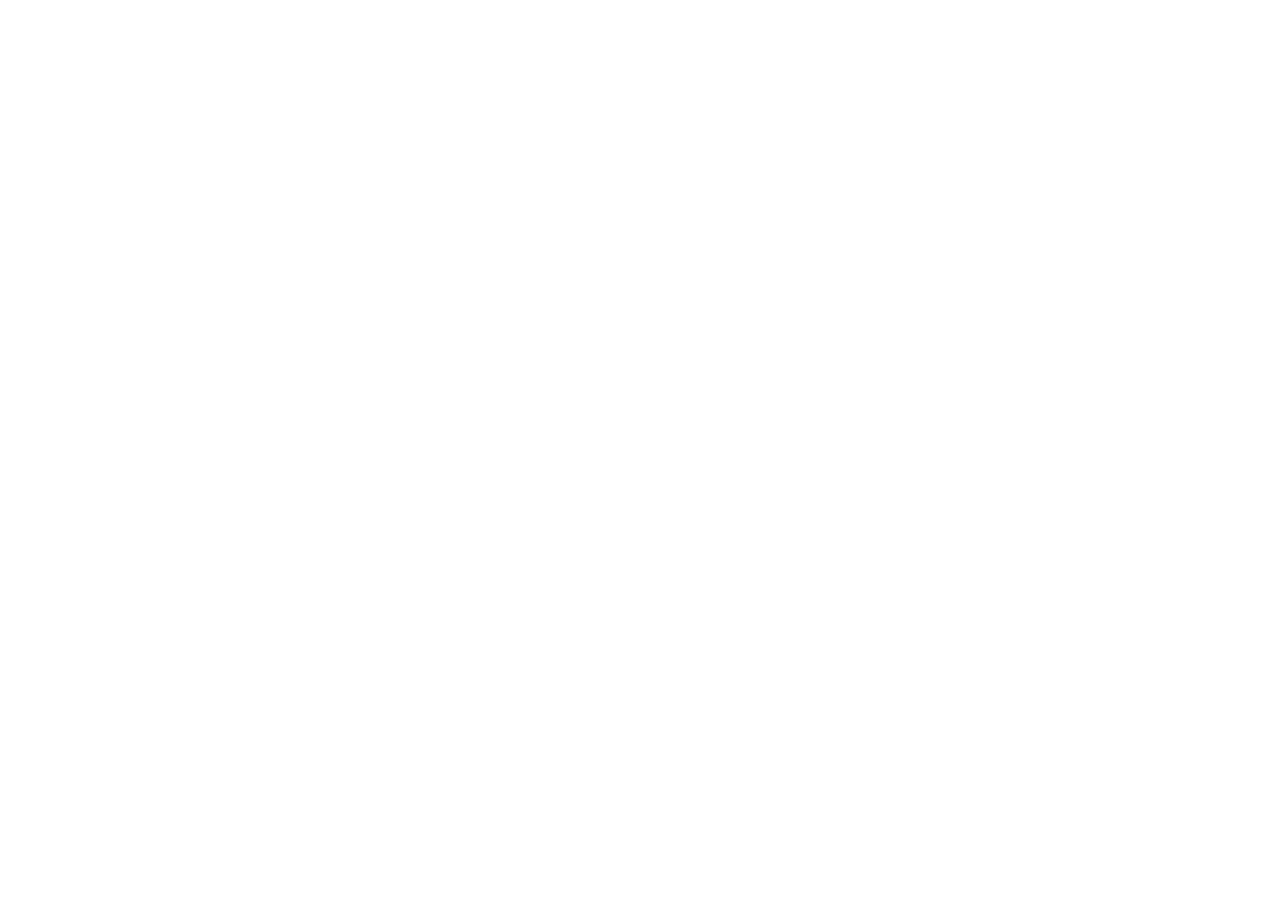
==== index.html @ dc668b24 "inicio del pryecto" ====
<!DOCTYPE html>
<html lang="en">
<head>
    <meta charset="UTF-8">
    <meta http-equiv="X-UA-Compatible" content="IE=edge">
    <meta name="viewport" content="width=device-width, initial-scale=1.0">
    <title>Portafolio</title>
    <link rel="stylesheet" href="style.css">
<body>
    
    
    <script src="main.js"></script>

</body>
</html>
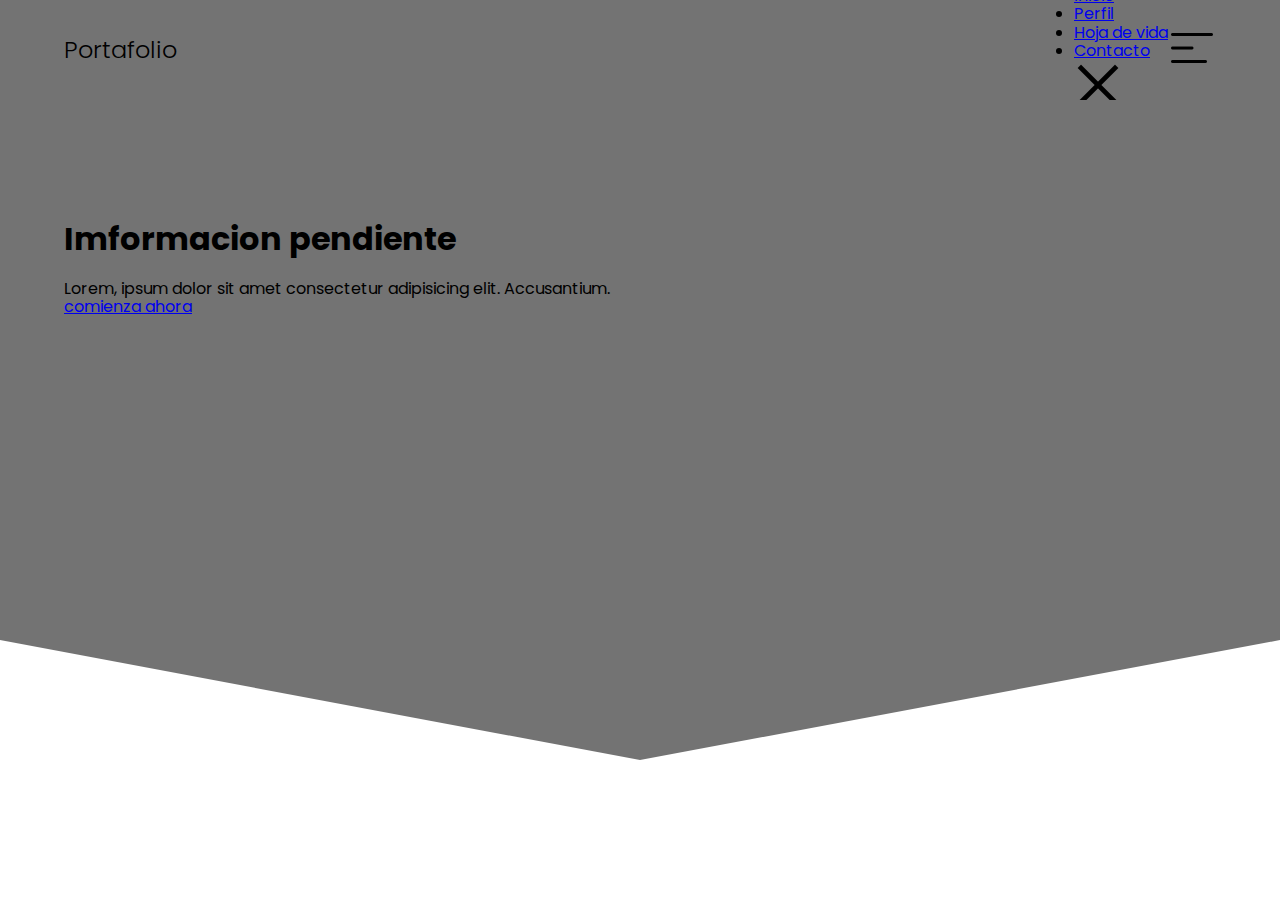
==== commit cb76c105: "inicio maqutacion" ====
--- a/index.html
+++ b/index.html
@@ -5,8 +5,48 @@
     <meta http-equiv="X-UA-Compatible" content="IE=edge">
     <meta name="viewport" content="width=device-width, initial-scale=1.0">
     <title>Portafolio</title>
-    <link rel="stylesheet" href="style.css">
+    <link rel="shorcut icon" href="img/motzlogo.png" type="image/x-icon">
+    <link rel="stylesheet" href="css/style.css">
+    <link rel="stylesheet" href="css/normaliz.css">
 <body>
+
+    <header class="hero">
+        <nav class="nav container">
+            <div class="nav_logo">
+                <h2 class="nav_title">Portafolio</h2>
+            </div>
+
+            <ul class="nav_link  nav_link_menu">
+                <li class="nav_items"> 
+                    <a href="#" class="nav_links">Inicio</a>
+                </li>
+
+                <li class="nav_items"> 
+                    <a href="#" class="nav_links">Perfil</a>
+                </li>
+
+                <li class="nav_items"> 
+                    <a href="#" class="nav_links">Hoja de vida</a>
+                </li>
+
+                <li class="nav_items"> 
+                    <a href="#" class="nav_links">Contacto</a>
+                </li>
+
+                <img src="img/close.png" class="nav_close" alt="">
+            </ul>
+             
+            <div class="nav_menu">
+                <img src="img/menu.png" class="nav_img" alt="">
+            </div>
+        </nav>
+
+        <section class="hero_container container">
+            <h1 class="hero_title">Imformacion pendiente</h1>
+            <p class="hero_paragraph">Lorem, ipsum dolor sit amet consectetur adipisicing elit. Accusantium.</p>
+            <a href="#" class="cta">comienza ahora</a>
+        </section>
+    </header>
     
     
     <script src="main.js"></script>
--- a/css/style.css
+++ b/css/style.css
@@ -0,0 +1,56 @@
+@import url('https://fonts.googleapis.com/css2?family=Oswald:wght@200;300;400&family=Poppins:wght@300;400;600;700&family=Tilt+Warp&display=swap');
+
+:root{
+    --padding-container: 100px 0; 
+    --color-title: #001A49;
+}
+
+body{
+    font-family: 'Poppins' , sans-serif;
+}
+
+.container {
+    width: 90%;
+    max-width: 1200px;
+    margin: 0 auto;
+    overflow: hidden;
+    padding: var(--padding-container);
+}
+.hero{
+    width: 100%;
+    height: 100vh;
+    min-height: 600px;
+    max-height: 800px;
+    position: relative;
+    display: grid;
+    grid-template-rows: 100px 1fr;
+}
+
+.hero::before{
+    content: "";
+    position: absolute;
+    top: 0;
+    left: 0;
+    height: 100%;
+    width: 100%;
+    background-image: linear-gradient(180deg, #0000008c 0%, #0000008c 100% ), url('../img/comppu.jpg');
+    background-size: cover;
+    clip-path: polygon(0 0, 100% 0, 100% 80%, 50% 95%, 0 80%);
+    z-index: -1;
+}
+
+/* Nav */
+.nav{
+    --padding-container:0;
+    height: 100%;
+    display: flex;
+    align-items: center;
+}
+
+.nav_title{
+    font-weight: 300;
+}
+
+.nav_link{
+    margin-left: auto;
+}--- a/css/normaliz.css
+++ b/css/normaliz.css
@@ -0,0 +1,355 @@
+/*! normalize.css v8.0.1 | MIT License | github.com/necolas/normalize.css */
+
+/* Document
+   ========================================================================== */
+
+/**
+ * 1. Correct the line height in all browsers.
+ * 2. Prevent adjustments of font size after orientation changes in iOS.
+ */
+
+ *{
+  margin: 0;
+  box-sizing: border-box ;
+ }
+ html {
+    line-height: 1.15; /* 1 */
+    -webkit-text-size-adjust: 100%; /* 2 */
+  }
+  
+  /* Sections
+     ========================================================================== */
+  
+  /**
+   * Remove the margin in all browsers.
+   */
+  
+  body {
+    margin: 0;
+  }
+  
+  /**
+   * Render the `main` element consistently in IE.
+   */
+  
+  main {
+    display: block;
+  }
+  
+  /**
+   * Correct the font size and margin on `h1` elements within `section` and
+   * `article` contexts in Chrome, Firefox, and Safari.
+   */
+  
+  h1 {
+    font-size: 2em;
+    margin: 0.67em 0;
+  }
+  
+  /* Grouping content
+     ========================================================================== */
+  
+  /**
+   * 1. Add the correct box sizing in Firefox.
+   * 2. Show the overflow in Edge and IE.
+   */
+  
+  hr {
+    box-sizing: content-box; /* 1 */
+    height: 0; /* 1 */
+    overflow: visible; /* 2 */
+  }
+  
+  /**
+   * 1. Correct the inheritance and scaling of font size in all browsers.
+   * 2. Correct the odd `em` font sizing in all browsers.
+   */
+  
+  pre {
+    font-family: monospace, monospace; /* 1 */
+    font-size: 1em; /* 2 */
+  }
+  
+  /* Text-level semantics
+     ========================================================================== */
+  
+  /**
+   * Remove the gray background on active links in IE 10.
+   */
+  
+  a {
+    background-color: transparent;
+  }
+  
+  /**
+   * 1. Remove the bottom border in Chrome 57-
+   * 2. Add the correct text decoration in Chrome, Edge, IE, Opera, and Safari.
+   */
+  
+  abbr[title] {
+    border-bottom: none; /* 1 */
+    text-decoration: underline; /* 2 */
+    text-decoration: underline dotted; /* 2 */
+  }
+  
+  /**
+   * Add the correct font weight in Chrome, Edge, and Safari.
+   */
+  
+  b,
+  strong {
+    font-weight: bolder;
+  }
+  
+  /**
+   * 1. Correct the inheritance and scaling of font size in all browsers.
+   * 2. Correct the odd `em` font sizing in all browsers.
+   */
+  
+  code,
+  kbd,
+  samp {
+    font-family: monospace, monospace; /* 1 */
+    font-size: 1em; /* 2 */
+  }
+  
+  /**
+   * Add the correct font size in all browsers.
+   */
+  
+  small {
+    font-size: 80%;
+  }
+  
+  /**
+   * Prevent `sub` and `sup` elements from affecting the line height in
+   * all browsers.
+   */
+  
+  sub,
+  sup {
+    font-size: 75%;
+    line-height: 0;
+    position: relative;
+    vertical-align: baseline;
+  }
+  
+  sub {
+    bottom: -0.25em;
+  }
+  
+  sup {
+    top: -0.5em;
+  }
+  
+  /* Embedded content
+     ========================================================================== */
+  
+  /**
+   * Remove the border on images inside links in IE 10.
+   */
+  
+  img {
+    border-style: none;
+  }
+  
+  /* Forms
+     ========================================================================== */
+  
+  /**
+   * 1. Change the font styles in all browsers.
+   * 2. Remove the margin in Firefox and Safari.
+   */
+  
+  button,
+  input,
+  optgroup,
+  select,
+  textarea {
+    font-family: inherit; /* 1 */
+    font-size: 100%; /* 1 */
+    line-height: 1.15; /* 1 */
+    margin: 0; /* 2 */
+  }
+  
+  /**
+   * Show the overflow in IE.
+   * 1. Show the overflow in Edge.
+   */
+  
+  button,
+  input { /* 1 */
+    overflow: visible;
+  }
+  
+  /**
+   * Remove the inheritance of text transform in Edge, Firefox, and IE.
+   * 1. Remove the inheritance of text transform in Firefox.
+   */
+  
+  button,
+  select { /* 1 */
+    text-transform: none;
+  }
+  
+  /**
+   * Correct the inability to style clickable types in iOS and Safari.
+   */
+  
+    /**
+  button,
+  [type="button"],
+  [type="reset"],
+  [type="submit"] {
+    -webkit-appearance: button;
+  }  */
+  
+  /**
+   * Remove the inner border and padding in Firefox.
+   */
+  
+  button::-moz-focus-inner,
+  [type="button"]::-moz-focus-inner,
+  [type="reset"]::-moz-focus-inner,
+  [type="submit"]::-moz-focus-inner {
+    border-style: none;
+    padding: 0;
+  }
+  
+  /**
+   * Restore the focus styles unset by the previous rule.
+   */
+  
+  button:-moz-focusring,
+  [type="button"]:-moz-focusring,
+  [type="reset"]:-moz-focusring,
+  [type="submit"]:-moz-focusring {
+    outline: 1px dotted ButtonText;
+  }
+  
+  /**
+   * Correct the padding in Firefox.
+   */
+  
+  fieldset {
+    padding: 0.35em 0.75em 0.625em;
+  }
+  
+  /**
+   * 1. Correct the text wrapping in Edge and IE.
+   * 2. Correct the color inheritance from `fieldset` elements in IE.
+   * 3. Remove the padding so developers are not caught out when they zero out
+   *    `fieldset` elements in all browsers.
+   */
+  
+  legend {
+    box-sizing: border-box; /* 1 */
+    color: inherit; /* 2 */
+    display: table; /* 1 */
+    max-width: 100%; /* 1 */
+    padding: 0; /* 3 */
+    white-space: normal; /* 1 */
+  }
+  
+  /**
+   * Add the correct vertical alignment in Chrome, Firefox, and Opera.
+   */
+  
+  progress {
+    vertical-align: baseline;
+  }
+  
+  /**
+   * Remove the default vertical scrollbar in IE 10+.
+   */
+  
+  textarea {
+    overflow: auto;
+  }
+  
+  /**
+   * 1. Add the correct box sizing in IE 10.
+   * 2. Remove the padding in IE 10.
+   */
+  
+  [type="checkbox"],
+  [type="radio"] {
+    box-sizing: border-box; /* 1 */
+    padding: 0; /* 2 */
+  }
+  
+  /**
+   * Correct the cursor style of increment and decrement buttons in Chrome.
+   */
+  
+  [type="number"]::-webkit-inner-spin-button,
+  [type="number"]::-webkit-outer-spin-button {
+    height: auto;
+  }
+  
+  /**
+   * 1. Correct the odd appearance in Chrome and Safari.
+   * 2. Correct the outline style in Safari.
+   */
+  
+   
+  [type="search"] {
+    
+    outline-offset: -2px; /* 2 */
+  }
+  
+  /**
+   * Remove the inner padding in Chrome and Safari on macOS.
+   */
+  
+  [type="search"]::-webkit-search-decoration {
+    -webkit-appearance: none;
+  }
+  
+  /**
+   * 1. Correct the inability to style clickable types in iOS and Safari.
+   * 2. Change font properties to `inherit` in Safari.
+   */
+  
+  ::-webkit-file-upload-button {
+    -webkit-appearance: button; /* 1 */
+    font: inherit; /* 2 */
+  }
+  
+  /* Interactive
+     ========================================================================== */
+  
+  /*
+   * Add the correct display in Edge, IE 10+, and Firefox.
+   */
+  
+  details {
+    display: block;
+  }
+  
+  /*
+   * Add the correct display in all browsers.
+   */
+  
+  summary {
+    display: list-item;
+  }
+  
+  /* Misc
+     ========================================================================== */
+  
+  /**
+   * Add the correct display in IE 10+.
+   */
+  
+  template {
+    display: none;
+  }
+  
+  /**
+   * Add the correct display in IE 10.
+   */
+  
+  [hidden] {
+    display: none;
+  }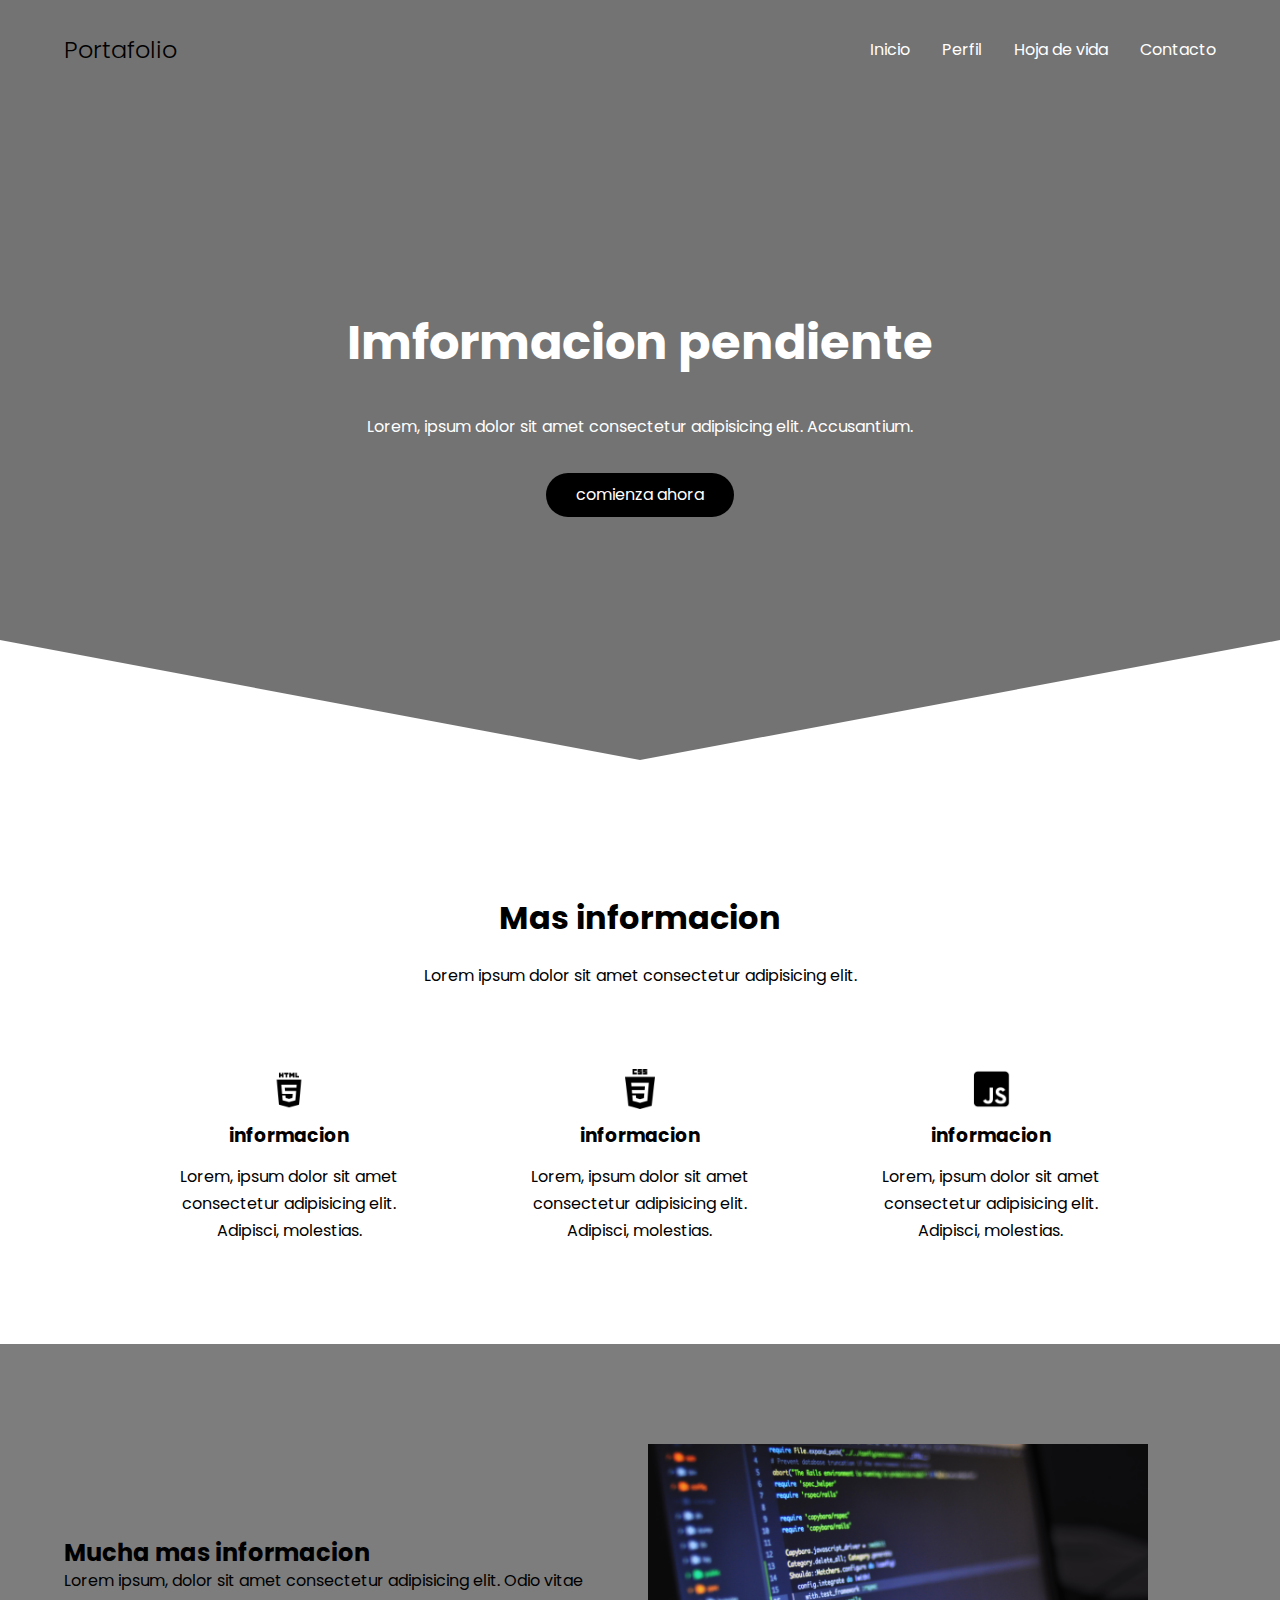
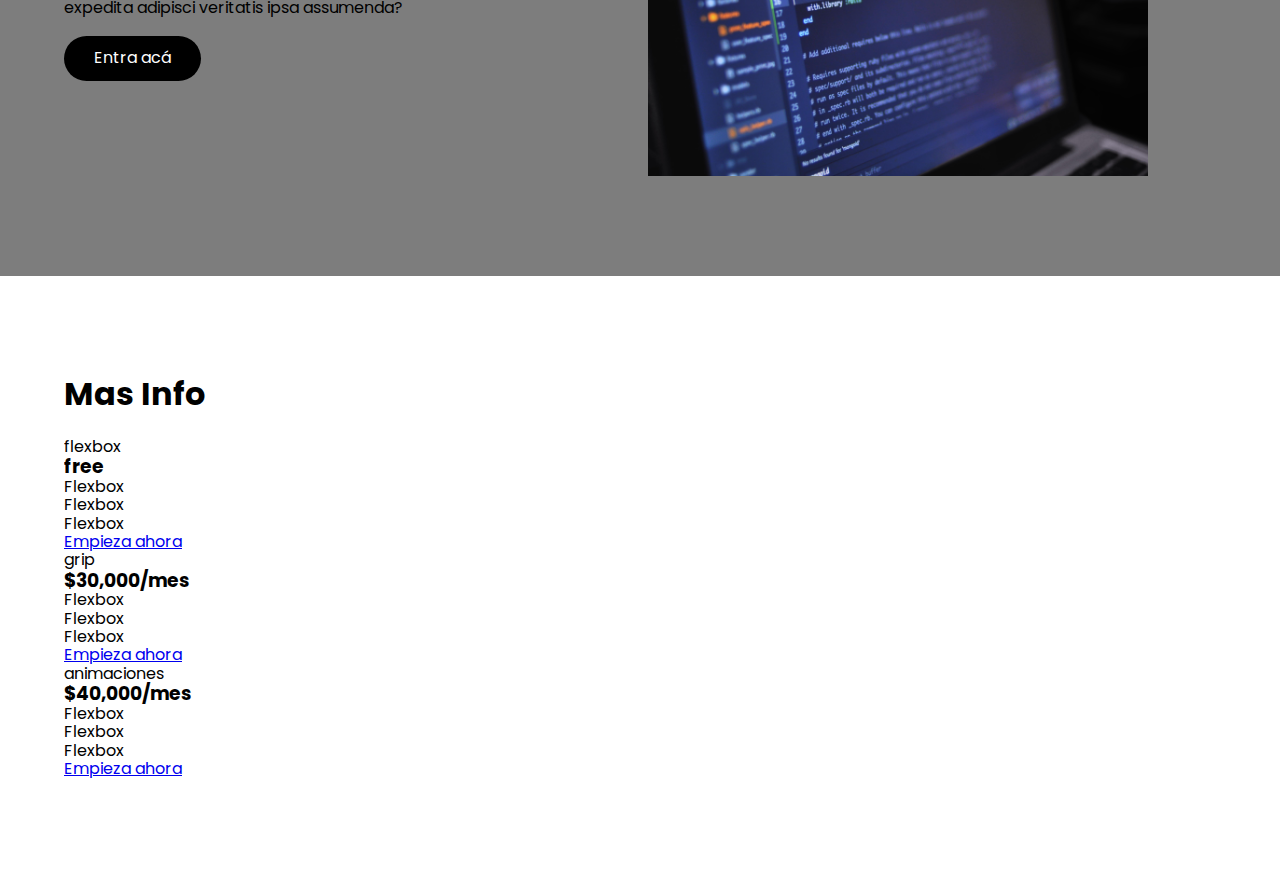
==== commit 7a78e497: "container" ====
--- a/index.html
+++ b/index.html
@@ -48,6 +48,86 @@
         </section>
     </header>
     
+    <main>
+        <section class="container about">
+            <h2 class="subtitle">Mas informacion</h2>
+            <p class="about_paragraph">Lorem ipsum dolor sit amet consectetur adipisicing elit.</p>
+
+            <div class="about_main">
+                <article class="about_icons">
+                    <img src="./img/htmlicon.png" alt="" class="about_icon">
+                    <h3 class="about_title">informacion</h3>
+                    <p class="about_paragraph">Lorem, ipsum dolor sit amet consectetur adipisicing elit. Adipisci, molestias.</p>
+                </article>
+                <article class="about_icons">
+                    <img src="./img/cssicon.png" alt="" class="about_icon">
+                    <h3 class="about_title">informacion</h3>
+                    <p class="about_paragraph">Lorem, ipsum dolor sit amet consectetur adipisicing elit. Adipisci, molestias.</p>
+                </article>
+                <article class="about_icons">
+                    <img src="./img/js.png" alt="" class="about_icon">
+                    <h3 class="about_title">informacion</h3>
+                    <p class="about_paragraph">Lorem, ipsum dolor sit amet consectetur adipisicing elit. Adipisci, molestias.</p>
+                </article>
+            </div>
+        </section>
+
+        <section class="knowledge">
+            <div class="knowledge_container container">
+                <div class="knowledge_texts">
+                    <h2 class="sutitle">Mucha mas informacion</h2>
+                    <p class="knowledge_paragraph">Lorem ipsum, dolor sit amet consectetur adipisicing elit. Odio vitae expedita adipisci veritatis ipsa assumenda?</p>
+                    <a href="#" class="cta">Entra acá</a>
+                </div>
+
+                <figure class="knowledge_picture">
+                    <img src="./img/compu.jpg" alt="" class="knowledge_img">
+                </figure>
+            </div>
+        </section>
+
+        <section class="price container">
+            <h2 class="subtitle">Mas Info</h2>
+
+            <div class="price_table">
+                <div class="price_element">
+                    <p class="plan_name">flexbox</p>
+                    <h3 class="plan_price">free</h3>
+
+                    <div class="plan items">
+                        <p class="plan_features">Flexbox</p>
+                        <p class="plan_features">Flexbox</p>
+                        <p class="plan_features">Flexbox</p>
+                    </div>
+                    <a href="#" class="plan_cta">Empieza ahora</a>
+                </div>
+
+                <div class="price_element price_element--best">
+                    <p class="plan_name">grip</p>
+                    <h3 class="plan_price">$30,000/mes</h3>
+
+                    <div class="plan items">
+                        <p class="plan_features">Flexbox</p>
+                        <p class="plan_features">Flexbox</p>
+                        <p class="plan_features">Flexbox</p>
+                    </div>
+                    <a href="#" class="plan_cta">Empieza ahora</a>
+                </div>
+
+                <div class="price_element">
+                    <p class="plan_name">animaciones</p>
+                    <h3 class="plan_price">$40,000/mes</h3>
+
+                    <div class="plan items">
+                        <p class="plan_features">Flexbox</p>
+                        <p class="plan_features">Flexbox</p>
+                        <p class="plan_features">Flexbox</p>
+                    </div>
+                    <a href="#" class="plan_cta">Empieza ahora</a>
+                </div>
+            </div>
+        </section>
+    </main>
     
     <script src="main.js"></script>
 
--- a/css/style.css
+++ b/css/style.css
@@ -2,7 +2,7 @@
 
 :root{
     --padding-container: 100px 0; 
-    --color-title: #001A49;
+    --color-title: #000000;
 }
 
 body{
@@ -53,4 +53,133 @@
 
 .nav_link{
     margin-left: auto;
-}+    padding: 0;
+    display: grid ;
+    grid-auto-flow: column;
+    grid-auto-columns: max-content;
+    gap: 2em;
+}
+
+.nav_items{
+    list-style: none;
+}
+
+.nav_links{
+    color: #fff;
+    text-decoration: none;
+}
+
+.nav_menu{
+    margin-left: auto;
+    cursor: pointer;
+    display: none;
+}
+
+.nav_img{
+    display: block;
+    width: 30px;
+}
+
+
+.nav_close{
+    display: var(--show, none) ;
+}
+
+/*hero container*/
+
+.hero_container{
+    max-width: 800px;
+    display: grid;
+    --padding-container:0;
+    grid-auto-rows: max-content;
+    align-content: center;
+    gap: 1em;
+    padding-bottom: 100px;
+    text-align: center;
+    color: #fff;
+}
+
+.hero_title{
+    font-size: 3rem;
+}
+
+.hero_paragraph{
+    margin-bottom: 20px;
+}
+
+.cta{
+    display: inline-block;
+    background-color: #000000;
+    justify-self: center;
+    color: #fff;
+    text-decoration: none;
+    padding: 13px 30px;
+    border-radius: 30px;
+}
+
+/*about*/
+.about{
+    text-align: center;
+}
+
+.subtitle{
+    color: var(--color-title) ;
+    font-size: 2rem;
+    margin-bottom: 25px;
+}
+
+.about_paragraph{
+    line-height: 1.7;
+}
+
+.about_main{
+    padding-top: 80px;
+    display: grid;
+    width: 90%;
+    margin: 0 auto;
+    gap: 1em;
+    overflow: hidden ;
+    grid-template-columns: repeat(auto-fit, minmax(260px, auto));
+}
+.about_icons{
+    display: grid;
+    gap: 1em;
+    justify-items: center;
+    width: 260px;
+    overflow: hidden;
+    margin: 0 auto;
+}
+
+.about_icon{
+    width: 40px;
+}
+
+/*knowledge*/
+ .knowledge{
+    background-color: #e5e5f7;
+    background-image:  radial-gradient(#444cf7 0.5px, transparent 0.5px), radial-gradient(#444cf7 0.5px, #7d7d7d 0.5px);
+    background-size: 20px 20px;
+    background-position: 0 0,10px 10px;
+    overflow: hidden;
+ }
+
+ .knowledge_container{
+    display: grid;
+    grid-template-columns: 1fr 1fr;
+    gap: 1em;
+    align-items: center;
+ }
+
+ .knowledge_picture{
+    max-width: 500px;
+ }
+
+ .knowledge_paragraph{
+    line-height: 1.7;
+    margin-bottom: 15px;
+ }
+
+ .knowledge_img{
+    width: 100%;
+    display: block;
+ }
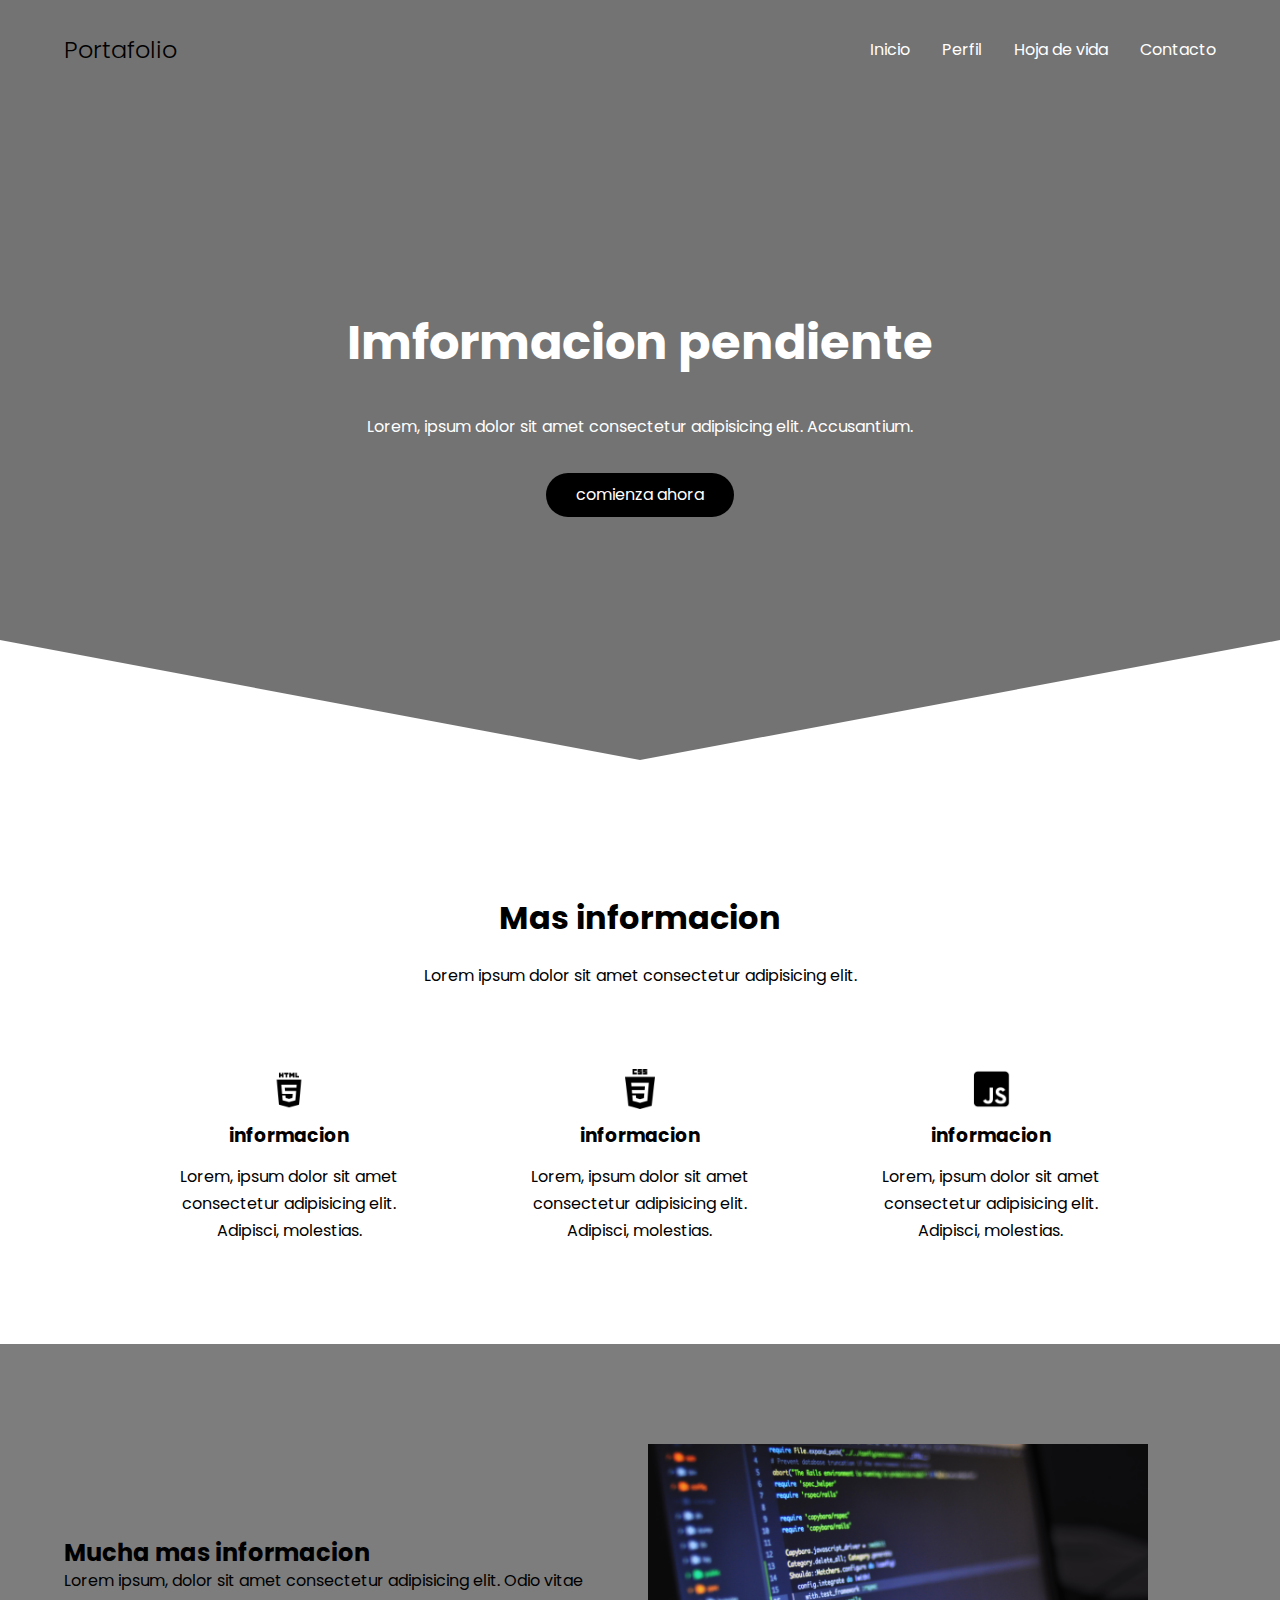
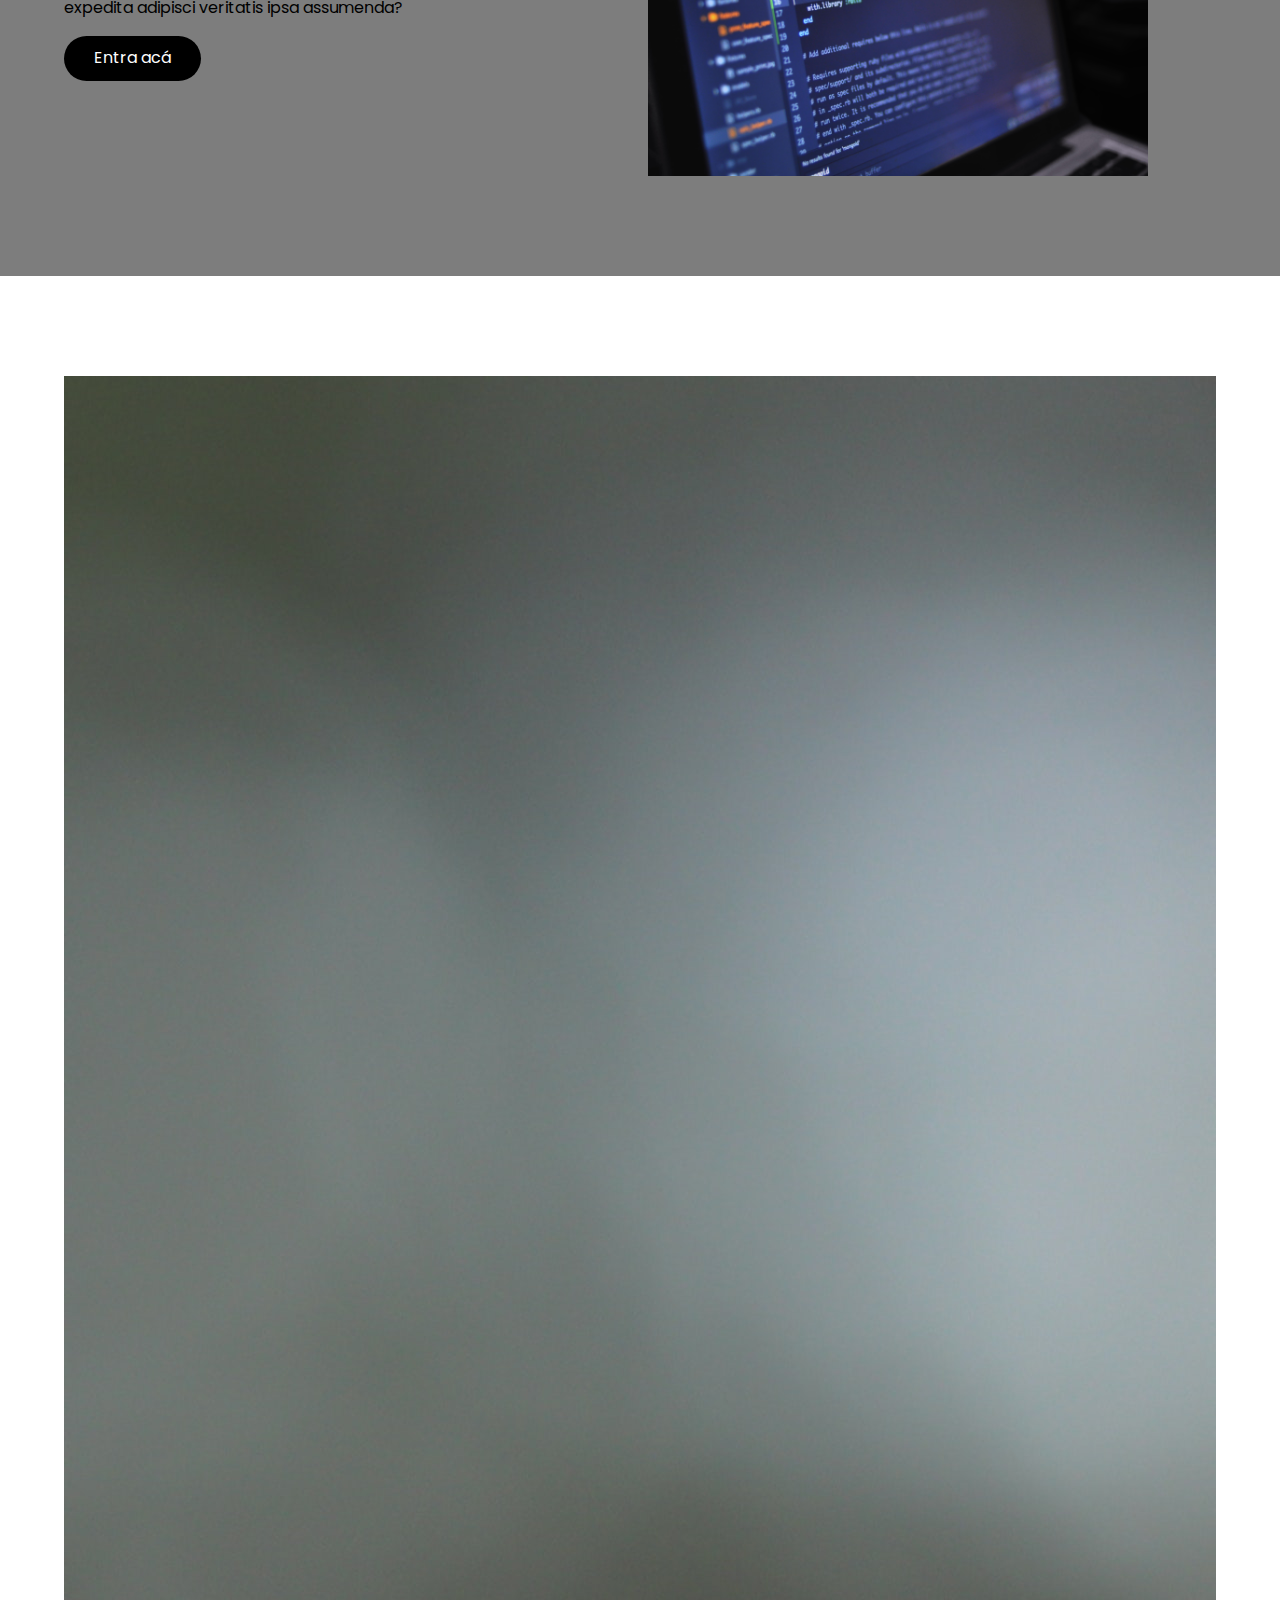
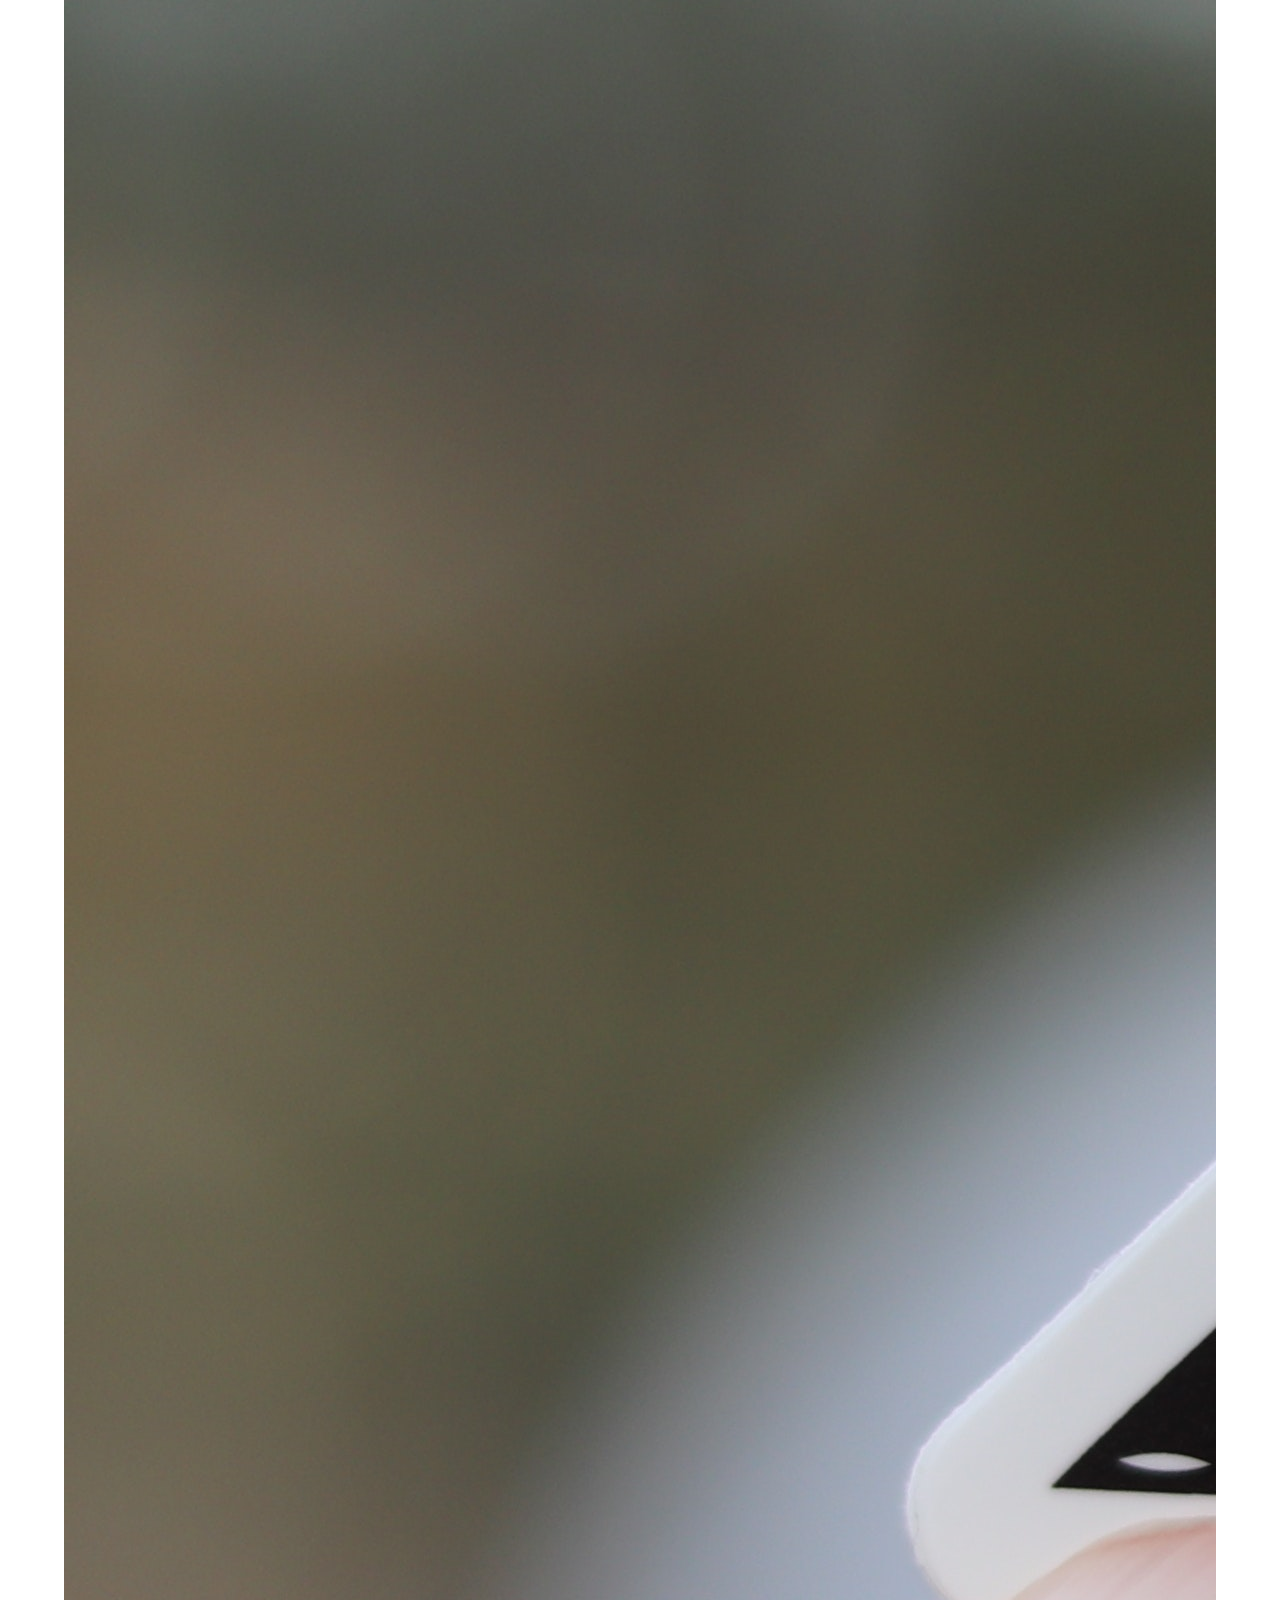
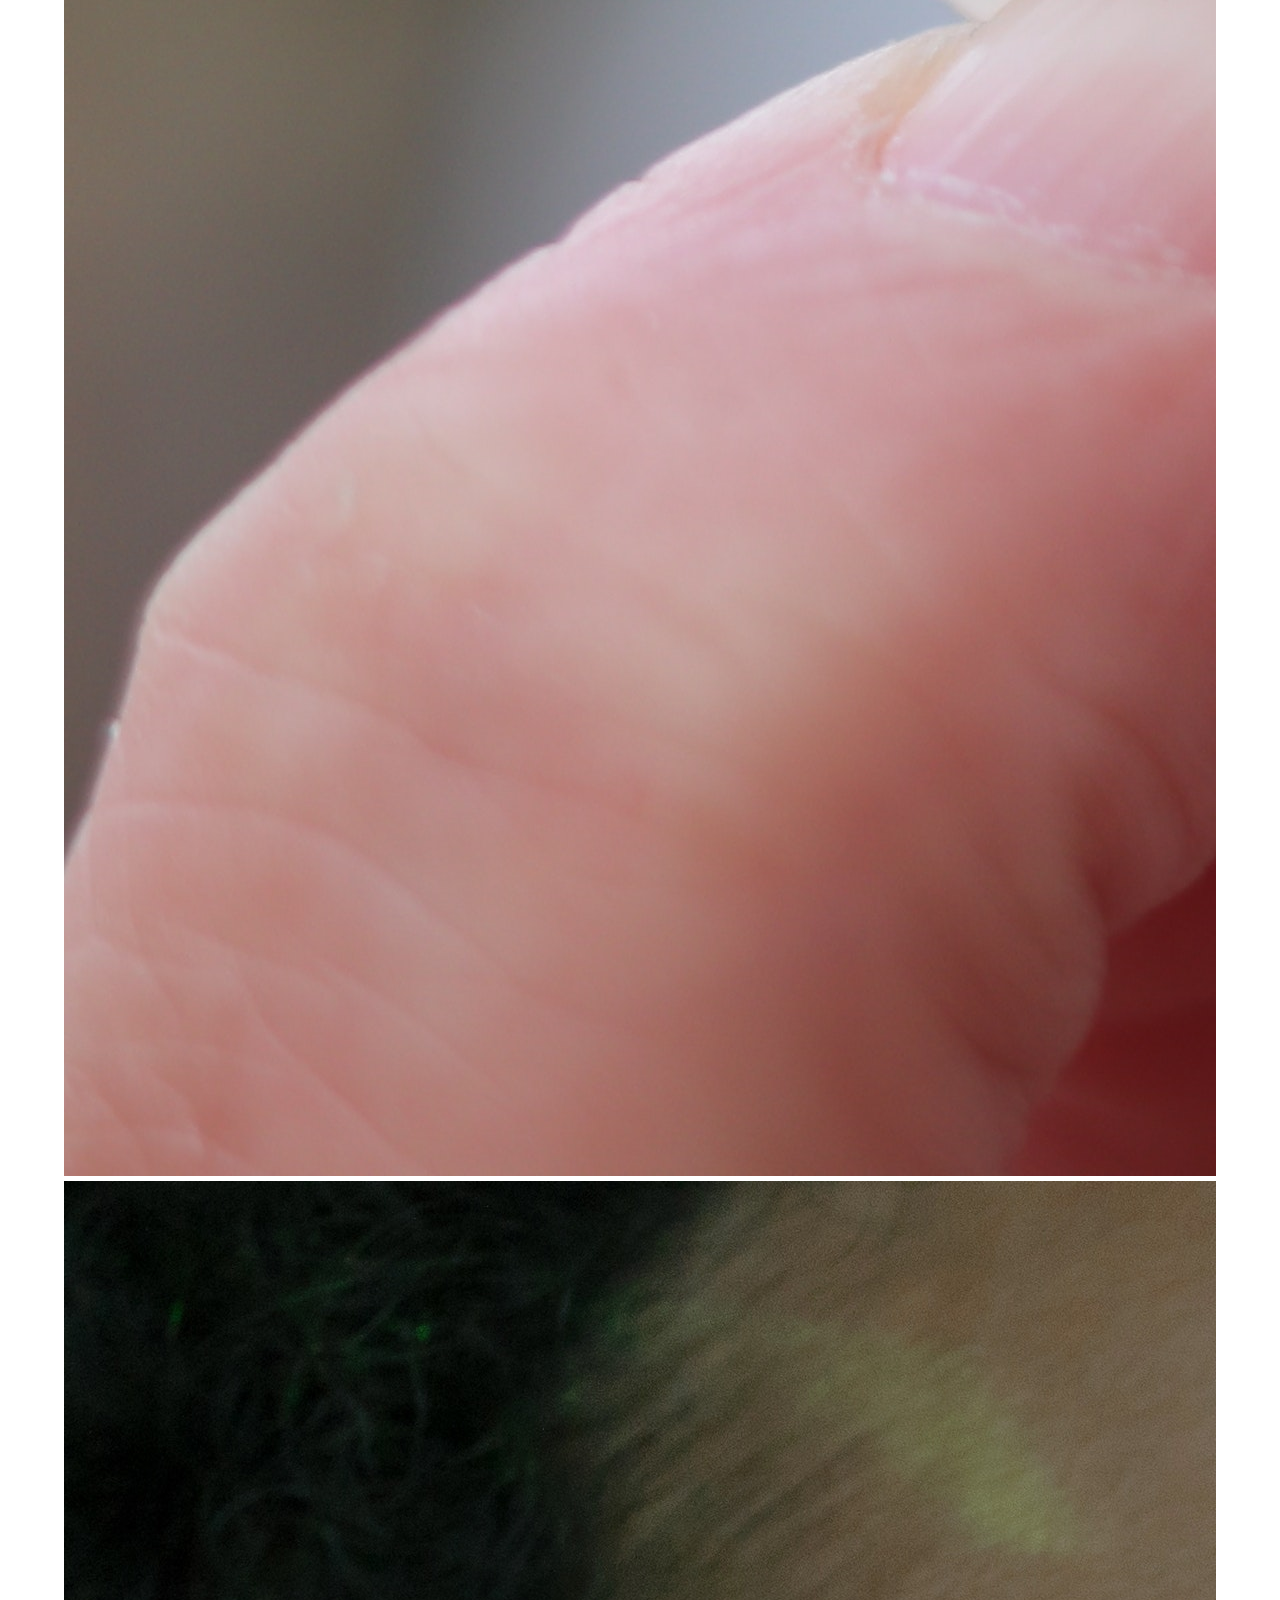
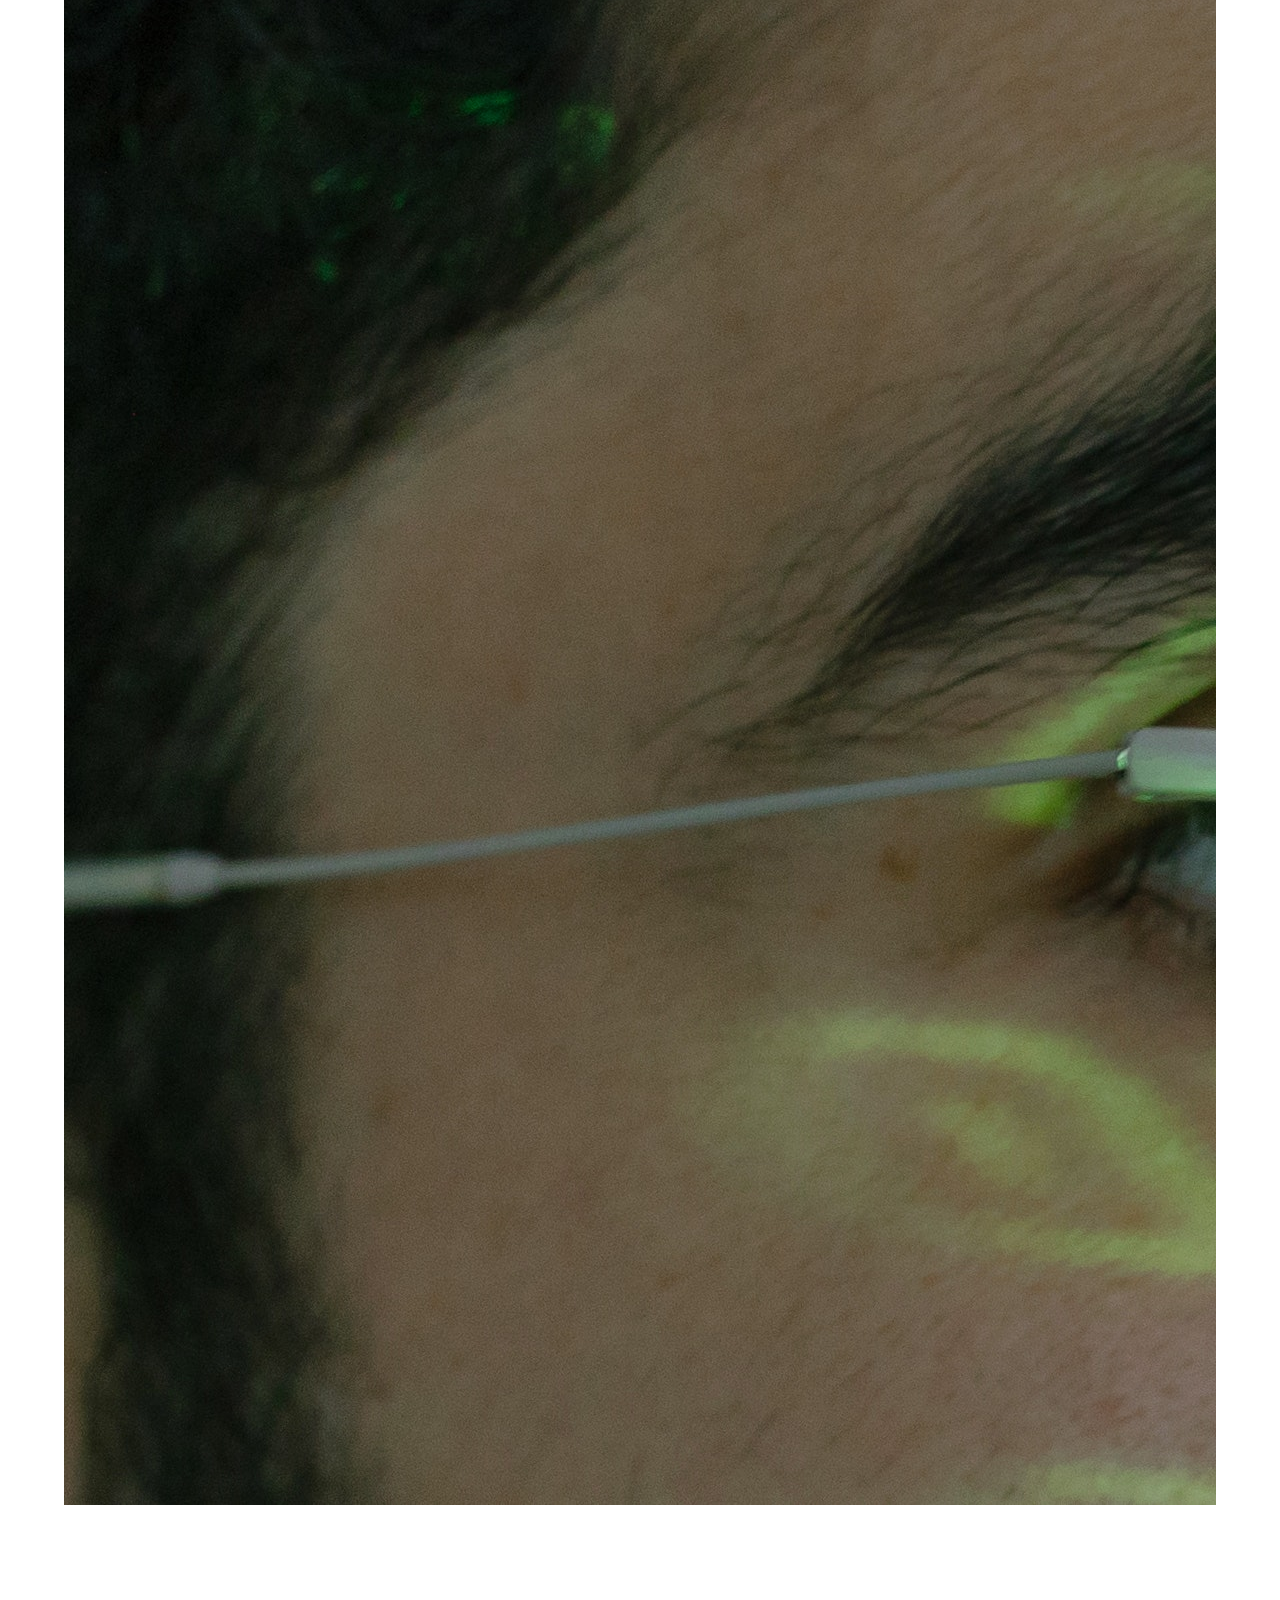
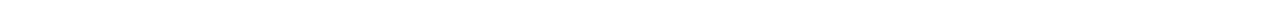
==== commit 2898a2f9: "Precios" ====
--- a/index.html
+++ b/index.html
@@ -86,50 +86,62 @@
             </div>
         </section>
 
+         <!-- Valores -->
+
+        <!--
+
         <section class="price container">
             <h2 class="subtitle">Mas Info</h2>
 
             <div class="price_table">
                 <div class="price_element">
-                    <p class="plan_name">flexbox</p>
-                    <h3 class="plan_price">free</h3>
+                    <p class="price_name">flexbox</p>
+                    <h3 class="price_price">free</h3>
 
-                    <div class="plan items">
-                        <p class="plan_features">Flexbox</p>
-                        <p class="plan_features">Flexbox</p>
-                        <p class="plan_features">Flexbox</p>
+                    <div class="price_items">
+                        <p class="price_features">Flexbox</p>
+                        <p class="price_features">Flexbox</p>
+                        <p class="price_features">Flexbox</p>
                     </div>
-                    <a href="#" class="plan_cta">Empieza ahora</a>
+                    <a href="#" class="price_cta">Empieza ahora</a>
                 </div>
 
                 <div class="price_element price_element--best">
-                    <p class="plan_name">grip</p>
-                    <h3 class="plan_price">$30,000/mes</h3>
+                    <p class="price_name">grip</p>
+                    <h3 class="price_price">$30,000/mes</h3>
 
-                    <div class="plan items">
-                        <p class="plan_features">Flexbox</p>
-                        <p class="plan_features">Flexbox</p>
-                        <p class="plan_features">Flexbox</p>
+                    <div class="price_items">
+                        <p class="price_features">Flexbox</p>
+                        <p class="price_features">Flexbox</p>
+                        <p class="price_features">Flexbox</p>
                     </div>
-                    <a href="#" class="plan_cta">Empieza ahora</a>
+                    <a href="#" class="price_cta">Empieza ahora</a>
                 </div>
 
                 <div class="price_element">
-                    <p class="plan_name">animaciones</p>
-                    <h3 class="plan_price">$40,000/mes</h3>
+                    <p class="price_name">animaciones</p>
+                    <h3 class="price_price">$40,000/mes</h3>
 
-                    <div class="plan items">
-                        <p class="plan_features">Flexbox</p>
-                        <p class="plan_features">Flexbox</p>
-                        <p class="plan_features">Flexbox</p>
+                    <div class="price_items">
+                        <p class="price_features">Flexbox</p>
+                        <p class="price_features">Flexbox</p>
+                        <p class="price_features">Flexbox</p>
                     </div>
-                    <a href="#" class="plan_cta">Empieza ahora</a>
+                    <a href="#" class="price_cta">Empieza ahora</a>
                 </div>
             </div>
+        </section> -->
+    
+        <section class="testimony">
+            <div class="testimony_container container">
+                <img src="./img/github.jpg" class="testimony_arrow" id="before" alt="">
+                <img src="./img/html.jpg" class="testimony_arrow" id="next" alt="">
+            </div>
         </section>
+    
     </main>
     
-    <script src="main.js"></script>
+    <script src="./js/main.js"></script>
 
 </body>
 </html>--- a/css/style.css
+++ b/css/style.css
@@ -183,3 +183,75 @@
     width: 100%;
     display: block;
  }
+
+ /*Price*/
+
+ /*
+.price{
+    text-align: center;
+}
+
+.price_table{
+    padding-top: 60px;
+    display: flex;
+    flex-wrap: wrap;
+    gap: 2.5em;
+    justify-content: space-evenly;
+    align-items: center;
+}
+
+.price_element{
+    background-color: #707070;
+    text-align: center;
+    border-radius: 10px;
+    width: 330px;
+    padding: 40px;
+    --color-plan: #000000;
+    --color-price: #000;
+    --bg-cta: #fff;
+    --color-cta: #5454D4;
+    --color-items: #696871;
+}
+
+.price_element--best{
+    background-color: #fa00008c;
+    --color-plan: rgb(255 255 255 / 75%);
+    --color-price: #000;
+    --bg-cta: #707070;
+    --color-cta: #000000;
+    --color-items: #696871;
+}
+
+.price_name{
+    color: var(--color-plan);
+    margin-bottom: 15px;
+    font-weight: 300;
+}
+
+.price_price{
+    font-size: 2.5rem;
+    color: var(--color-price);
+}
+
+.price_items{
+    margin-top: 35px;
+    display: grid;
+    gap: 1em;
+    font-weight: 300;
+    font-size: 1.2rem ;
+    margin-bottom: 50px;
+    color: #000000;
+}
+.price_cta{
+    background-color: var(--bg-cta);
+    display: block;
+    padding: 20px 0;
+    border-radius: 10px;
+    text-decoration: none;
+    font-weight: 600;
+    box-shadow: 0 0 1px rgba(0, 0, 0, .5);
+    color: var(--color-cta);
+}
+
+*/
+
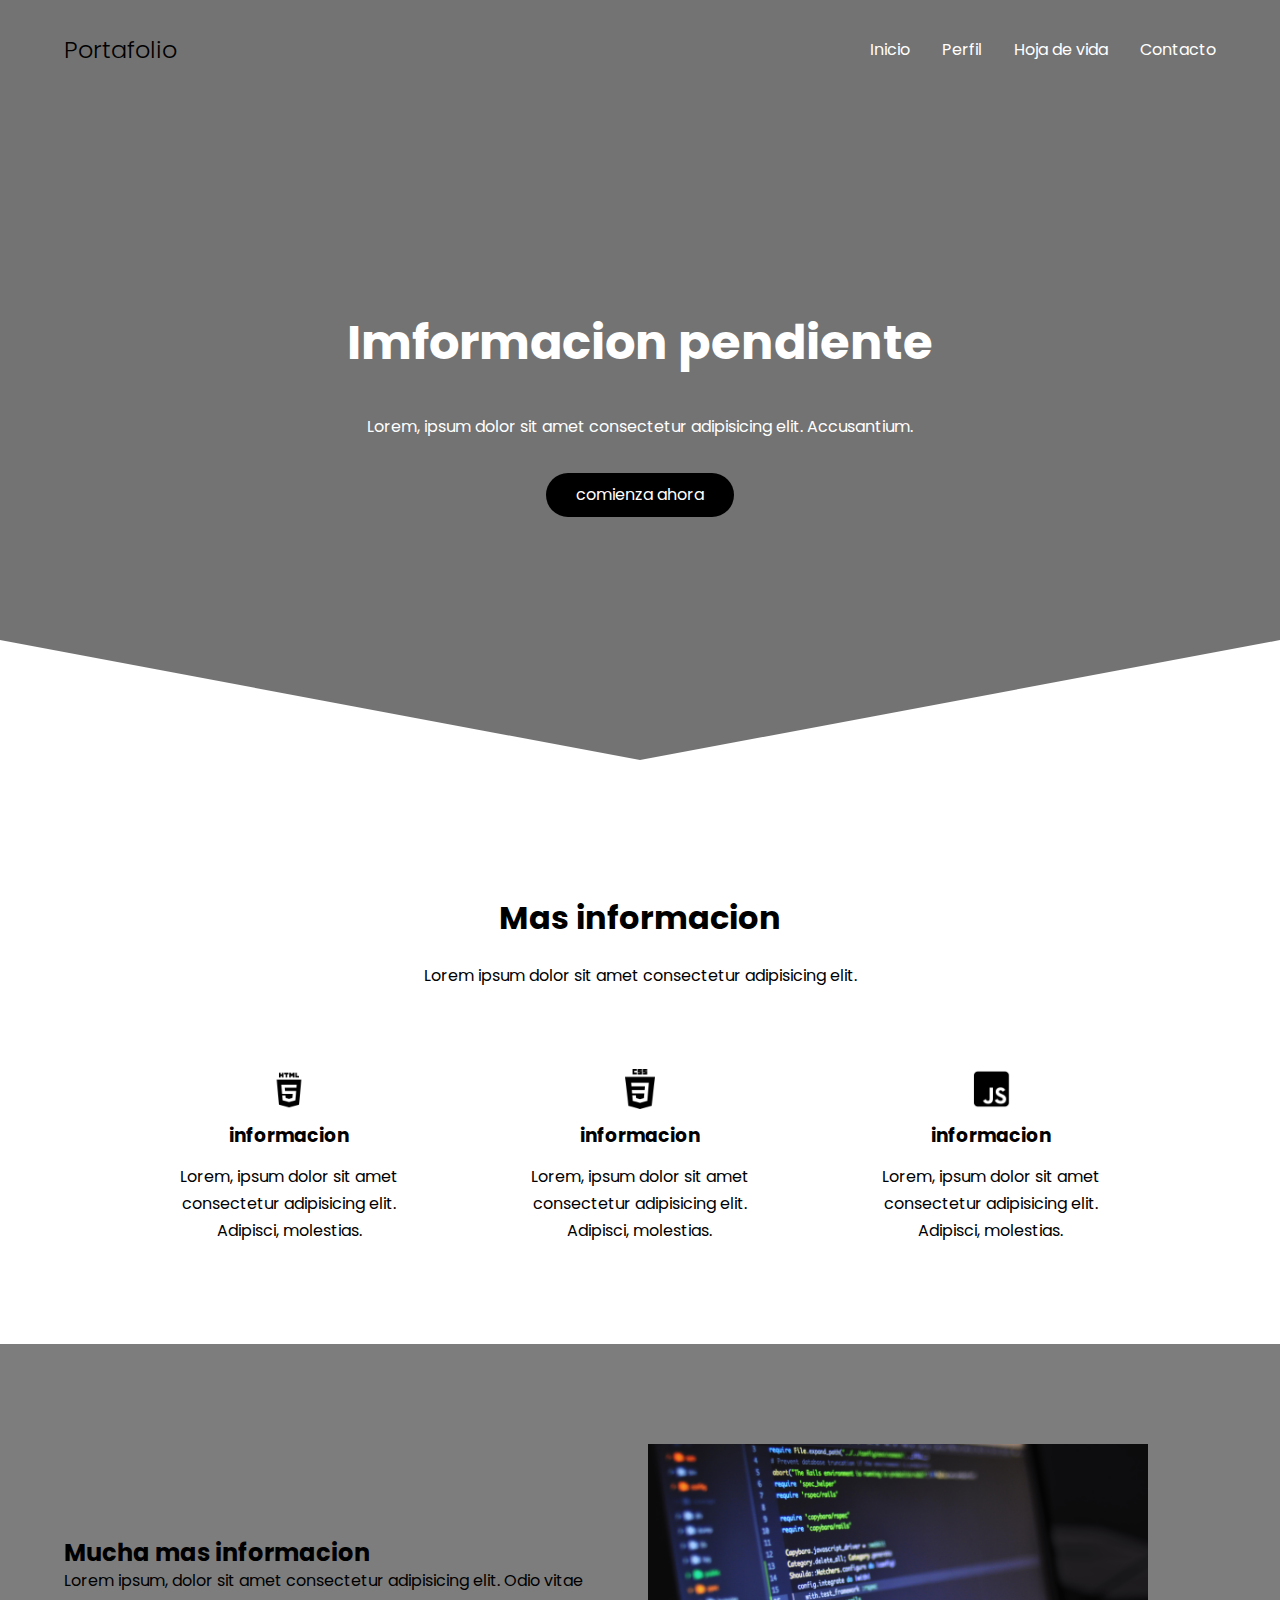
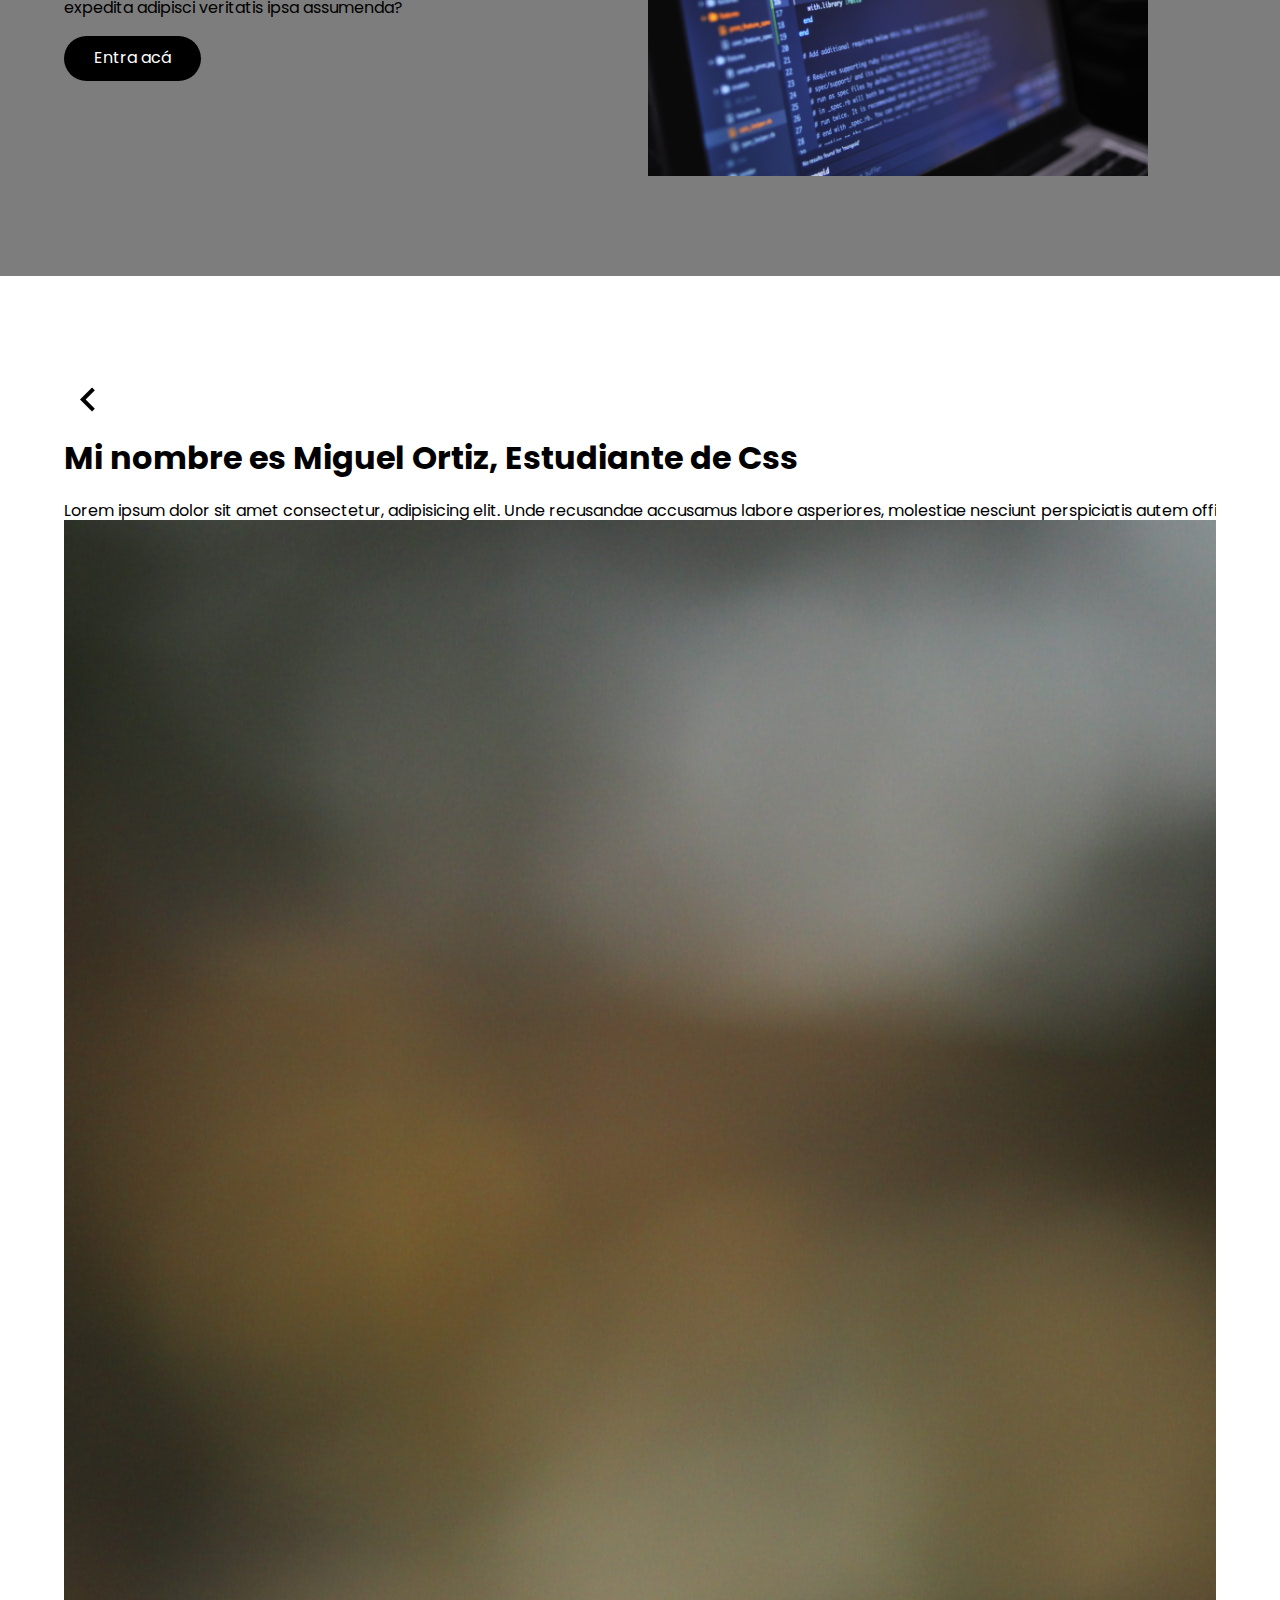
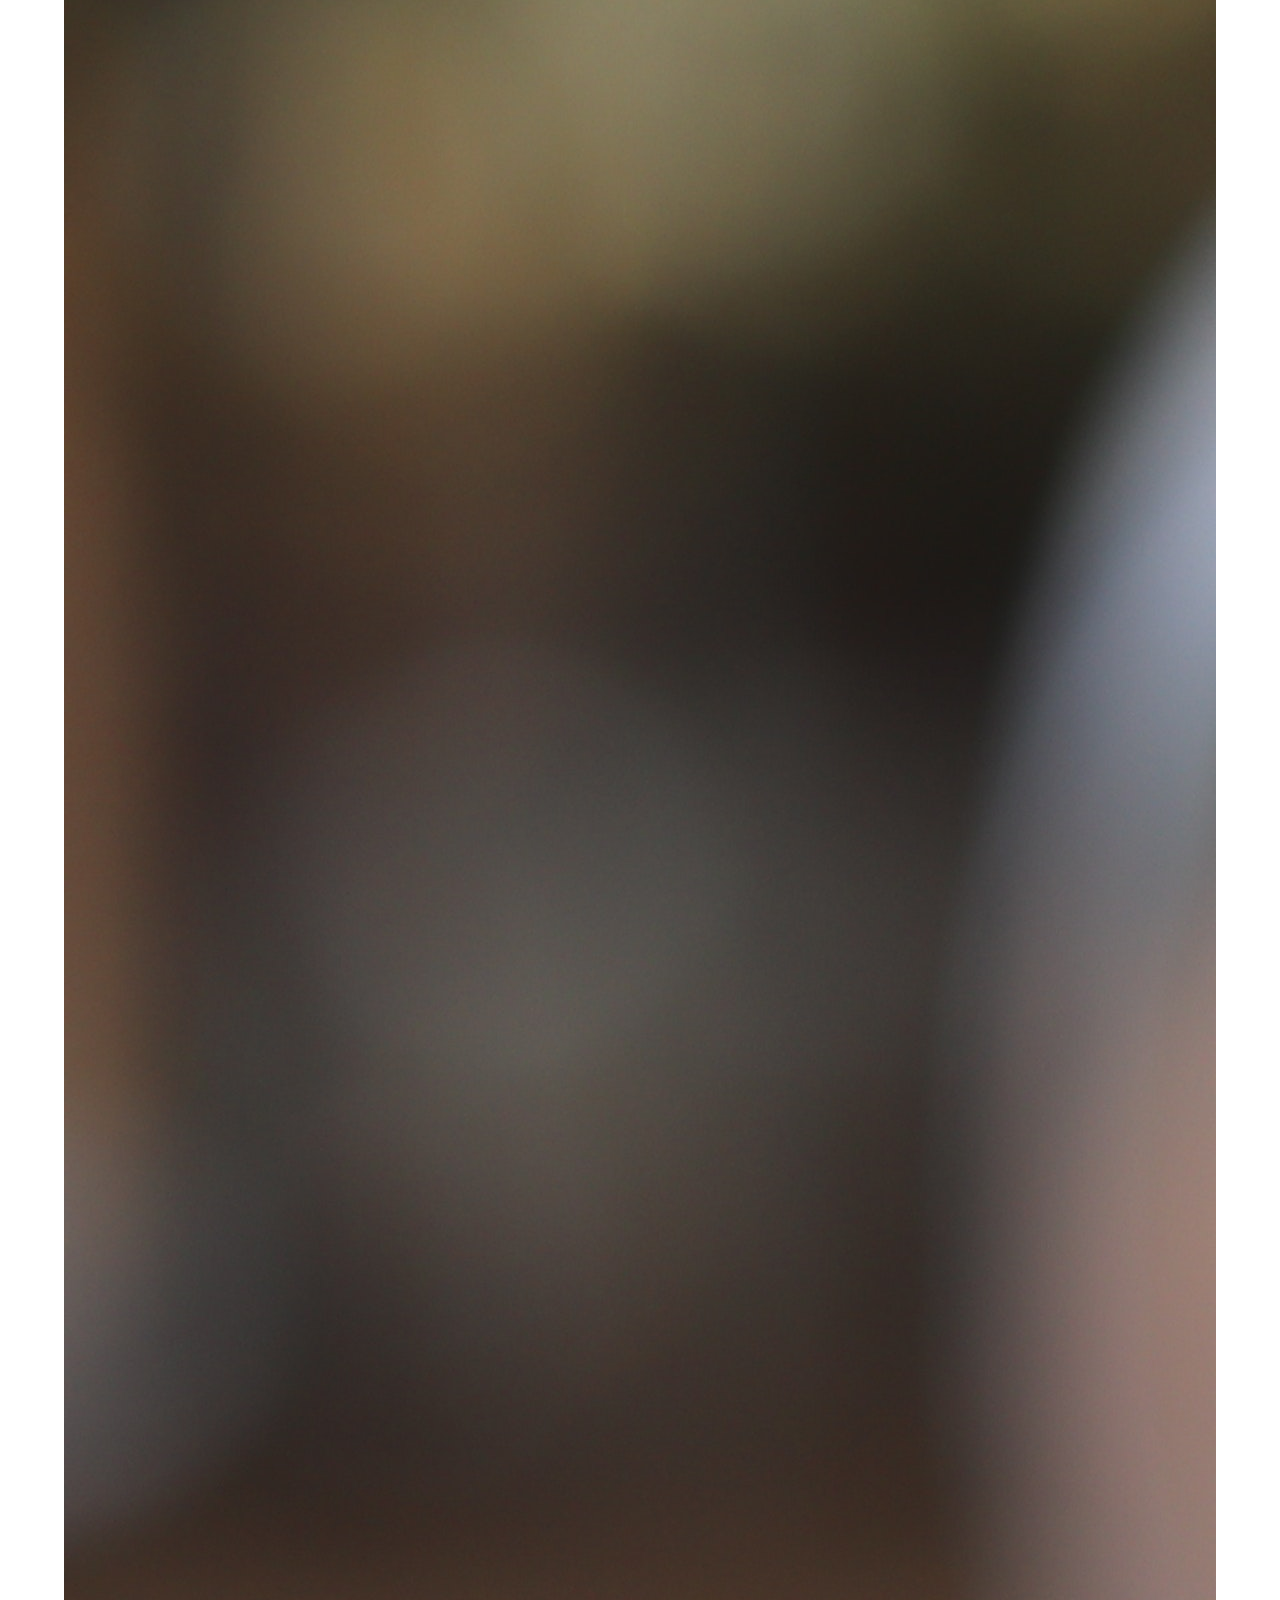
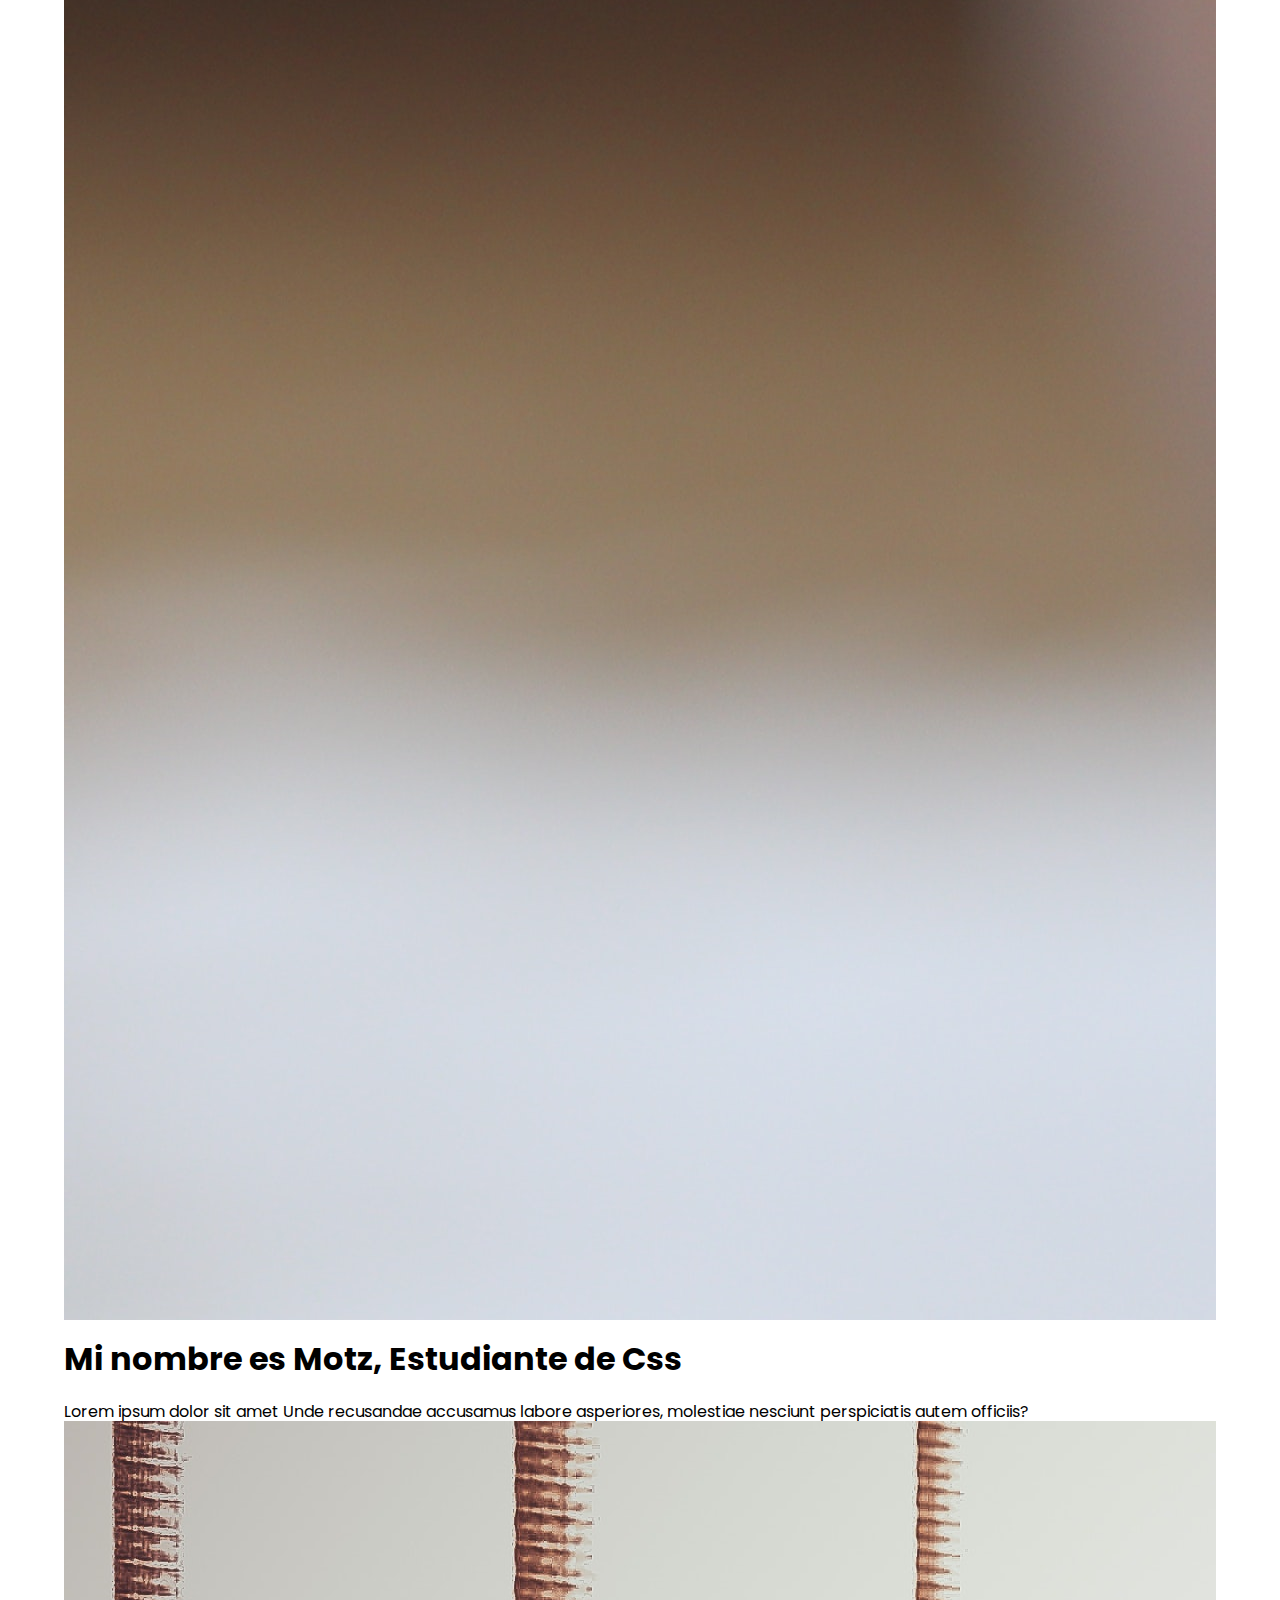
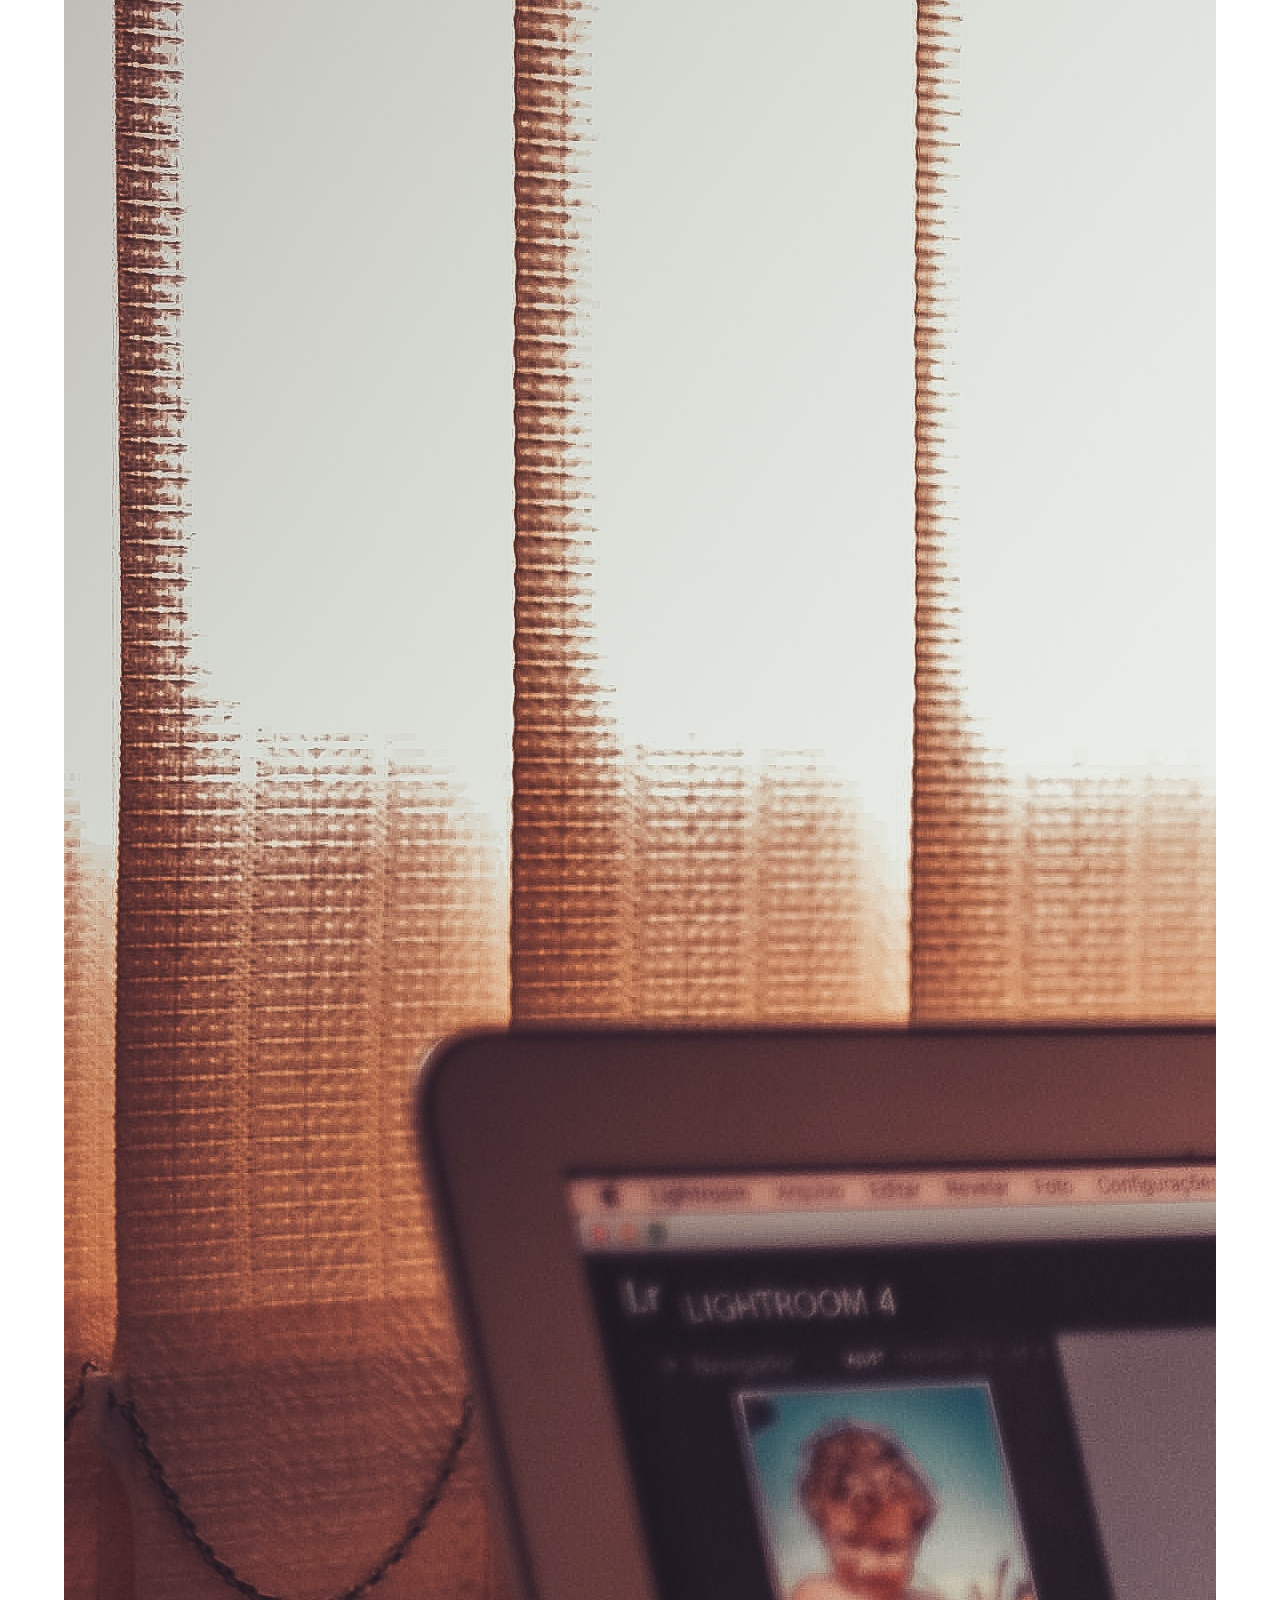
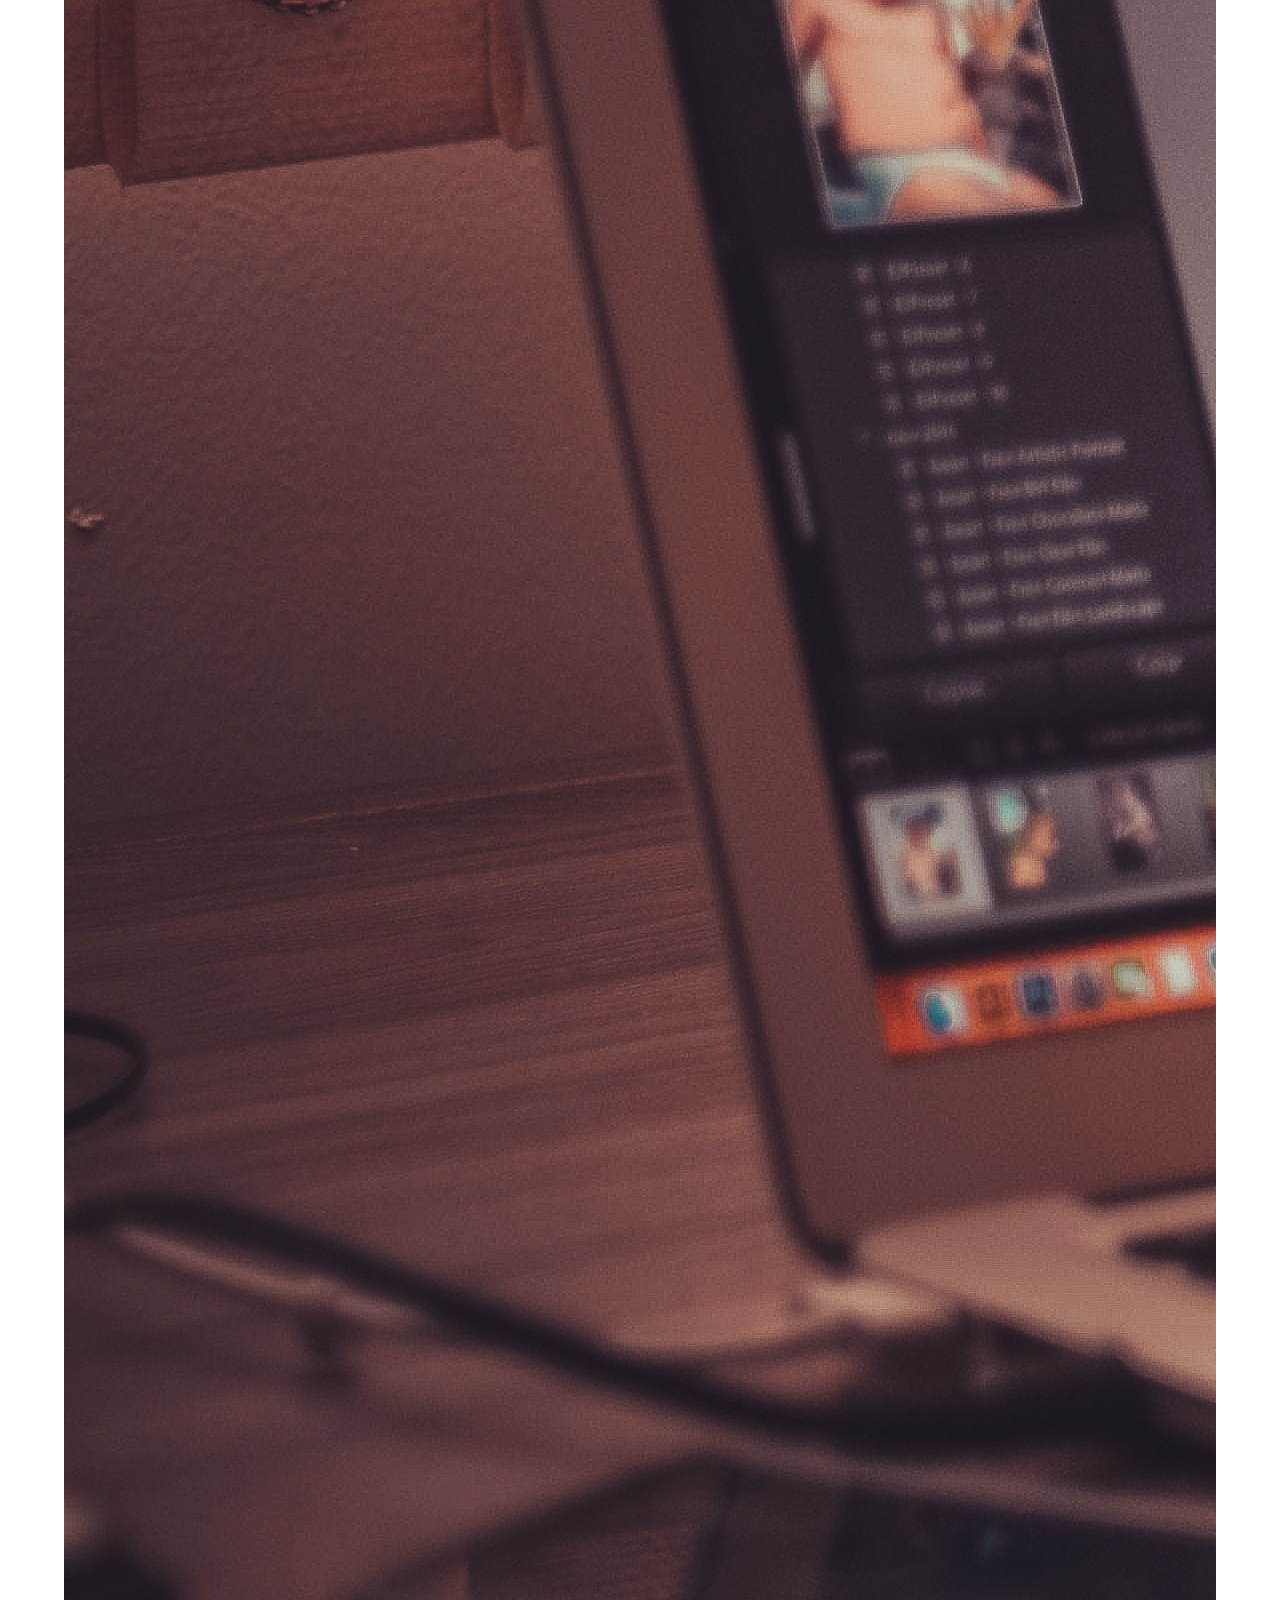
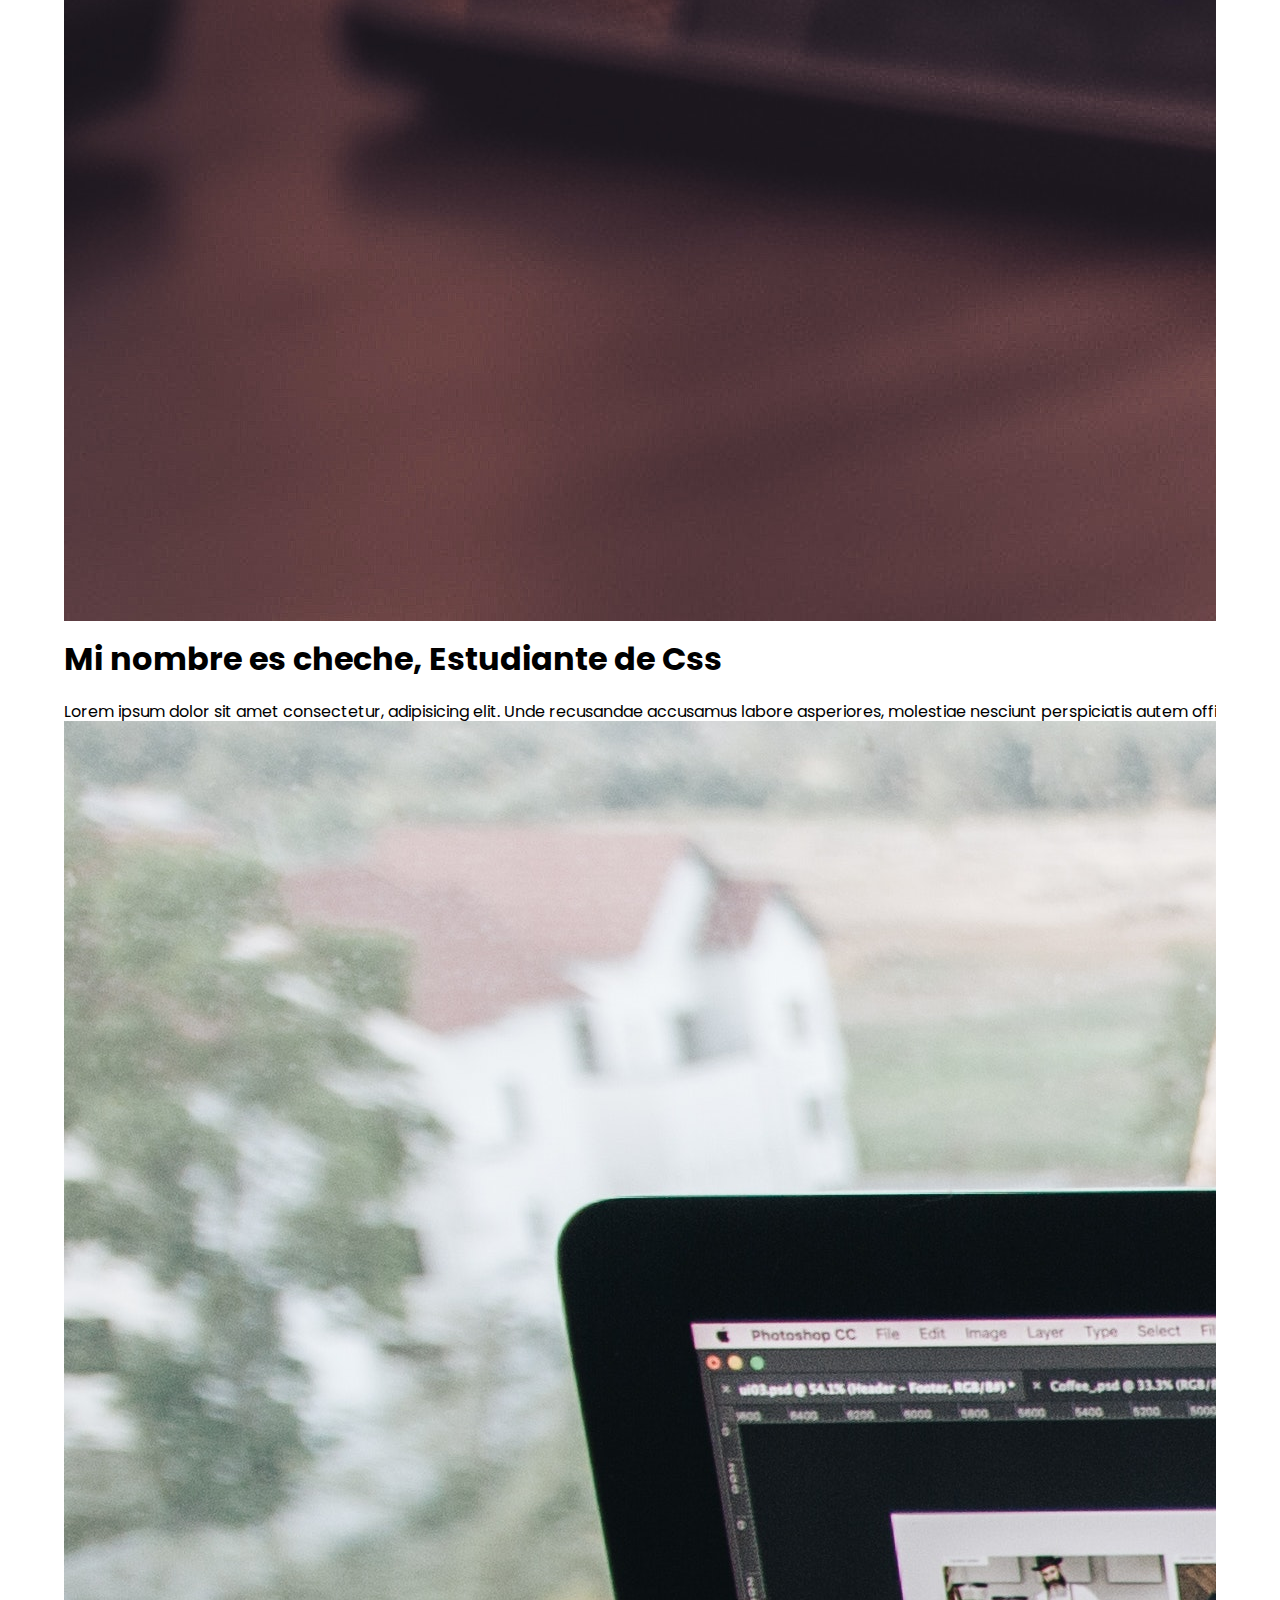
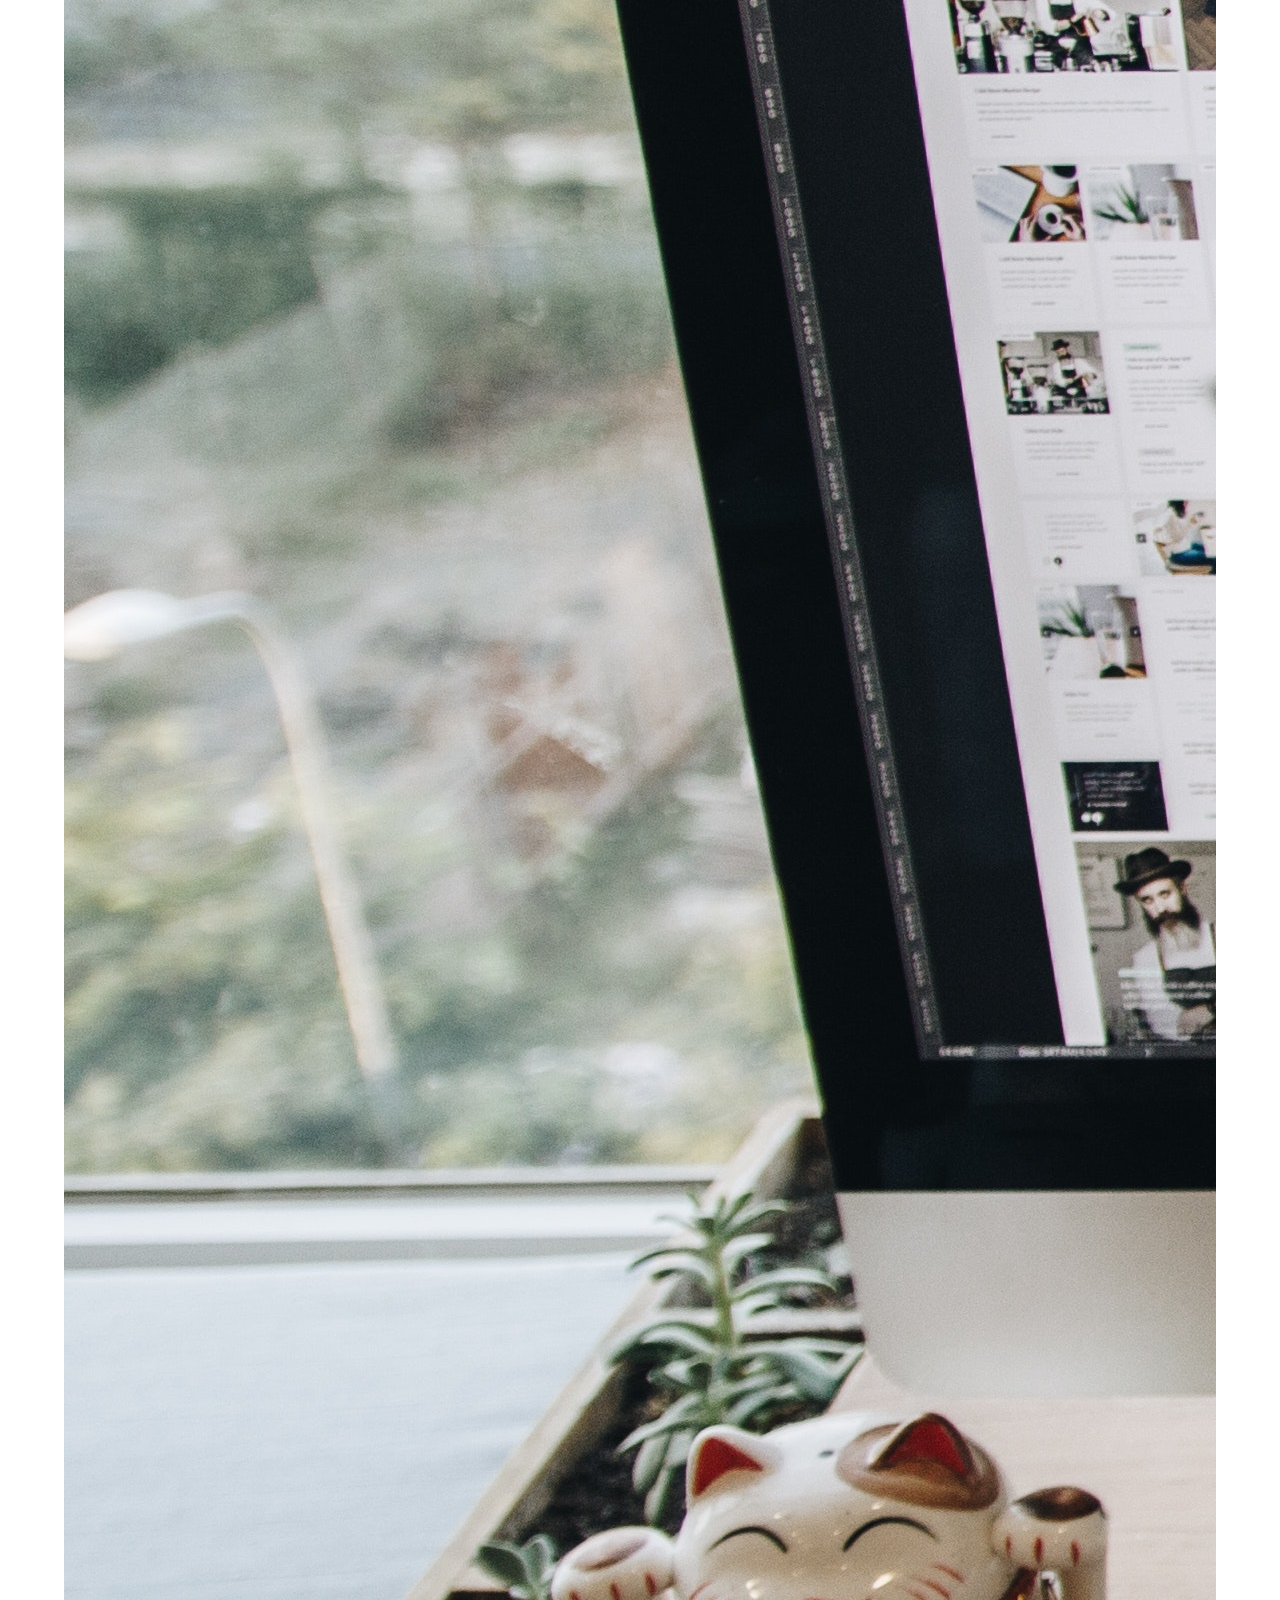
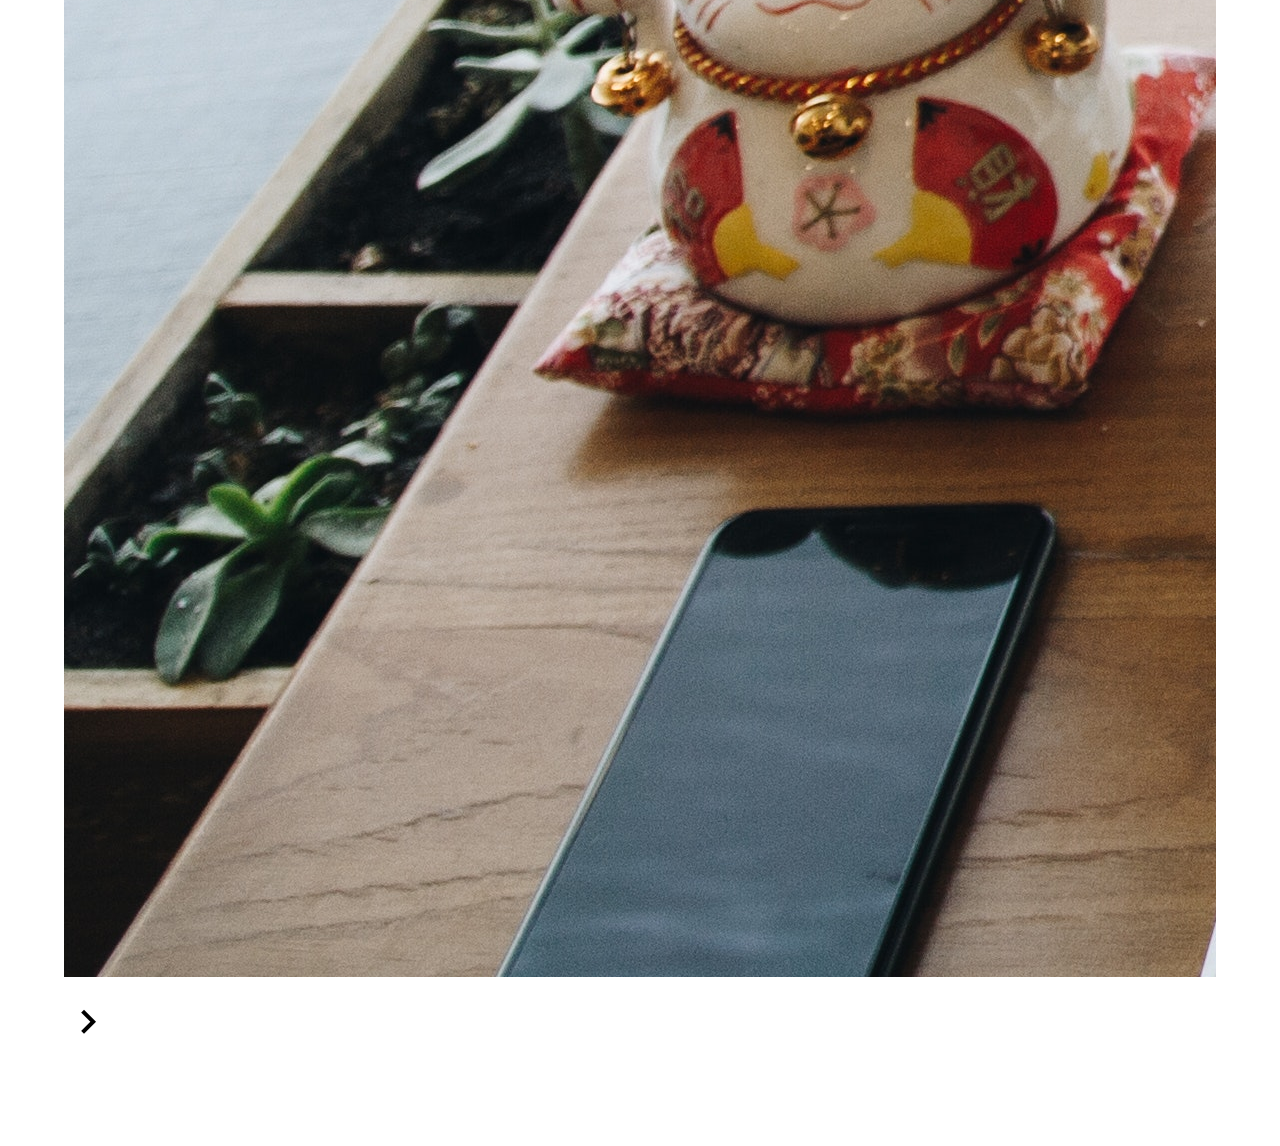
==== commit 4cf6bc05: "galeria" ====
--- a/index.html
+++ b/index.html
@@ -134,8 +134,48 @@
     
         <section class="testimony">
             <div class="testimony_container container">
-                <img src="./img/github.jpg" class="testimony_arrow" id="before" alt="">
-                <img src="./img/html.jpg" class="testimony_arrow" id="next" alt="">
+                <img src="./img/arrow_left_icon.png" class="testimony_arrow" id="before" alt="">
+                <section class="testimony_body testimony_body--show" data-id="1">
+                    <div class="testimony_texts">
+                        <h2 class="subtitle">Mi nombre es Miguel Ortiz, <span class="testimony_course"> Estudiante de Css
+                        </span></h2>
+                        <p class="testimony_review"> Lorem ipsum dolor sit amet consectetur, adipisicing elit. Unde recusandae accusamus labore asperiores, molestiae nesciunt perspiciatis autem officiis? </p>
+                    </div>
+                    
+                    <figure class="testimony_picture">
+                        <img src="./img/css.jpg" class="testimony_img" alt="">
+                    </figure>
+                    
+                </section>
+                
+                <section class="testimony_body" data-id="2">
+                    <div class="testimony_texts">
+                        <h2 class="subtitle">Mi nombre es Motz, <span class="testimony_course"> Estudiante de Css
+                        </span></h2>
+                        <p class="testimony_review"> Lorem ipsum dolor sit amet Unde recusandae accusamus labore asperiores, molestiae nesciunt perspiciatis autem officiis? </p>
+                    </div>
+                    
+                    <figure class="testimony_picture">
+                        <img src="./img/1.jpg" class="testimony_img" alt="">
+                    </figure>
+                    
+                </section>
+
+                <section class="testimony_body" data-id="3">
+                    <div class="testimony_texts">
+                        <h2 class="subtitle">Mi nombre es cheche, <span class="testimony_course"> Estudiante de Css
+                        </span></h2>
+                        <p class="testimony_review"> Lorem ipsum dolor sit amet consectetur, adipisicing elit. Unde recusandae accusamus labore asperiores, molestiae nesciunt perspiciatis autem officiis? </p>
+                    </div>
+                    
+                    <figure class="testimony_picture">
+                        <img src="./img/2.jpg" class="testimony_img" alt="">
+                    </figure>
+                    
+                </section>
+
+
+                <img src="./img/arrow_right_icon.png" class="testimony_arrow" id="next" alt="">
             </div>
         </section>
     
--- a/css/style.css
+++ b/css/style.css
@@ -255,3 +255,15 @@
 
 */
 
+/*Testimony*/
+
+.testimony{
+    background-color: #ffffff;
+}
+
+.testimony_container{
+    display: grid;
+    grid-template: 50px 1fr 50px;
+    gap: 1em;
+    align-items: center;
+}
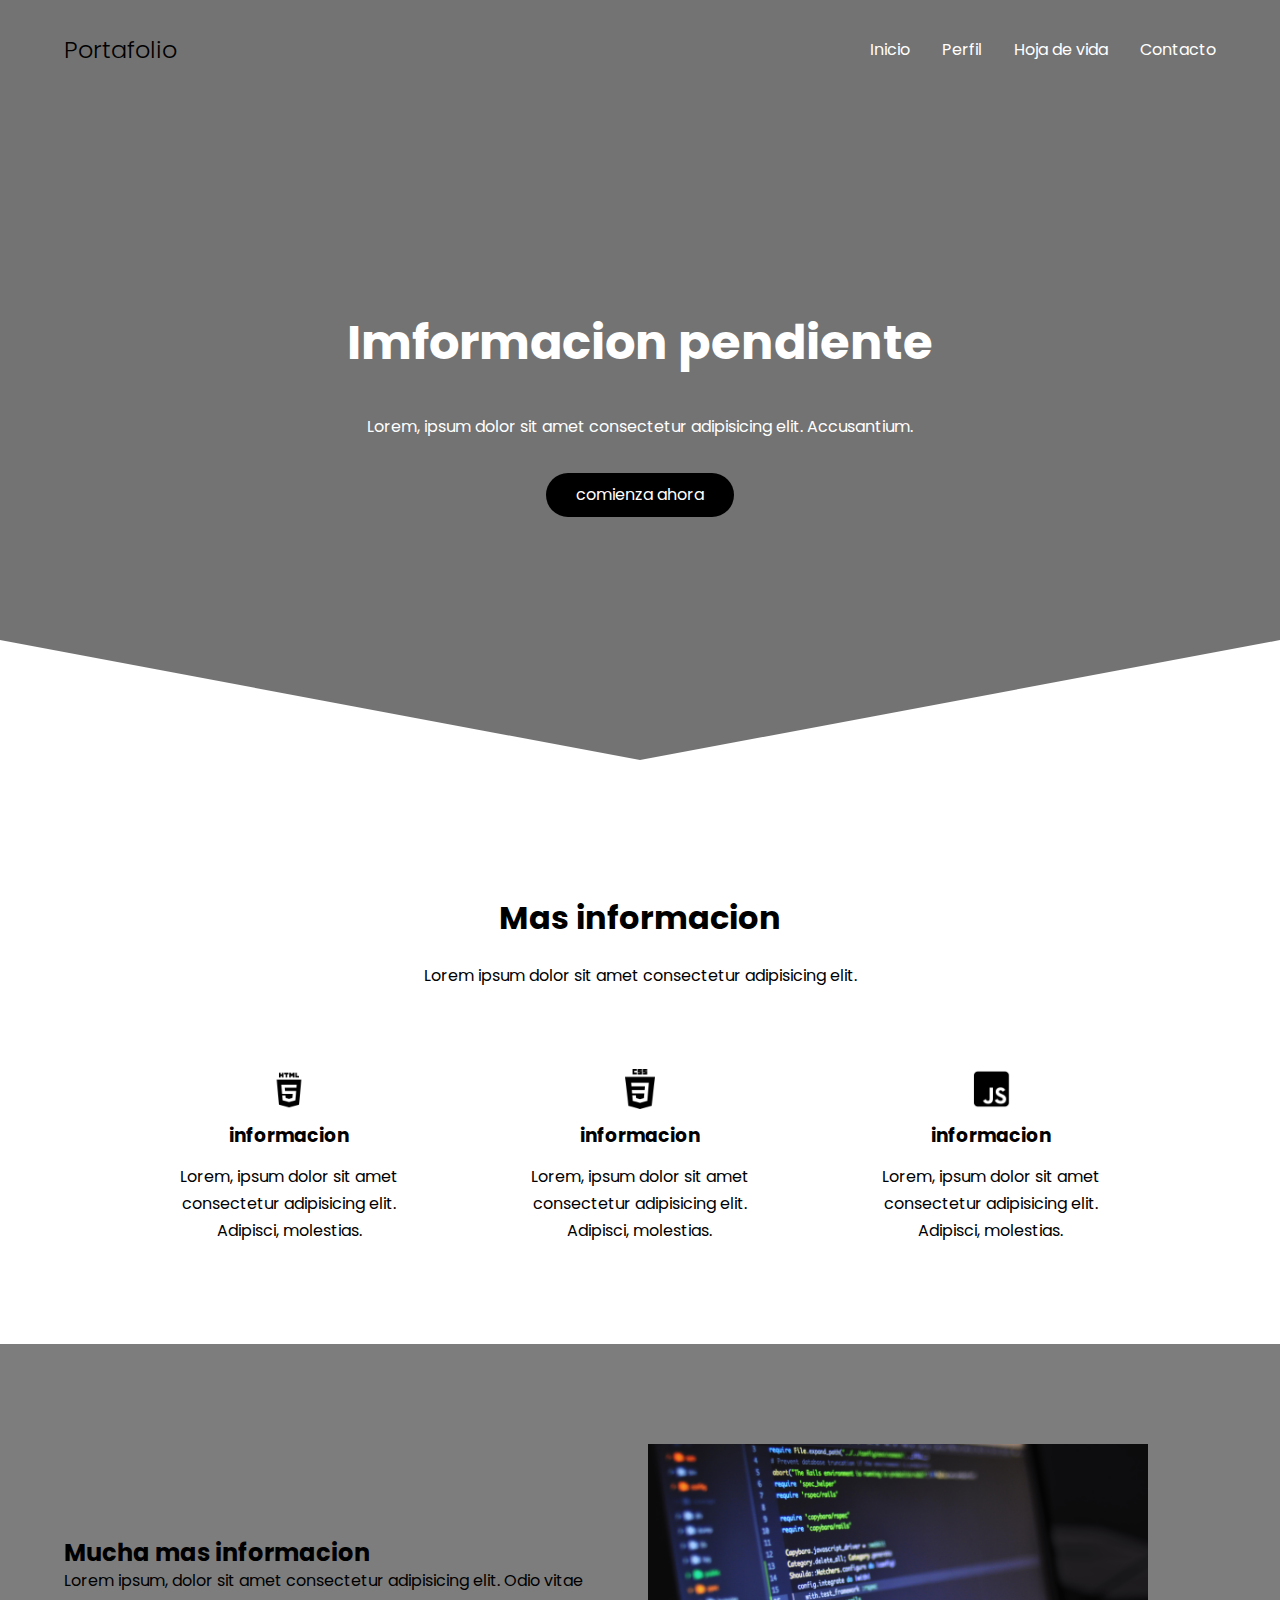
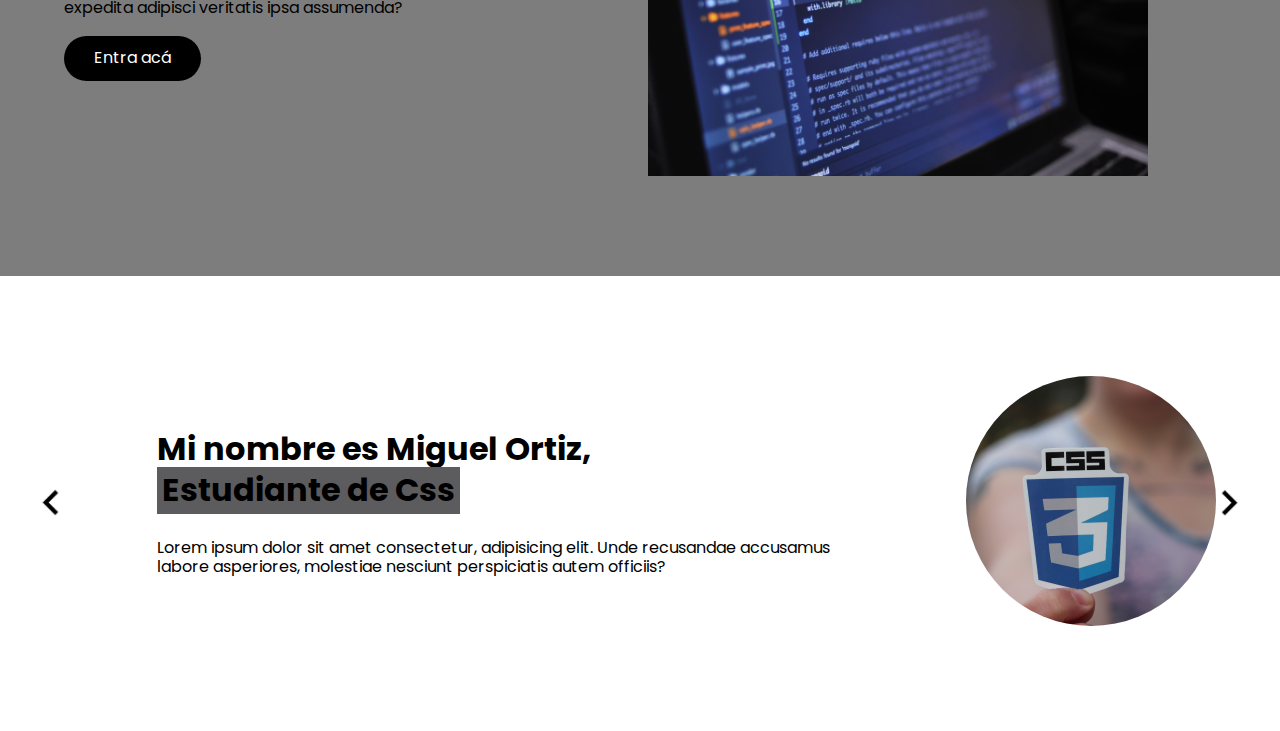
==== commit 66f57ddd: "correciones" ====
--- a/index.html
+++ b/index.html
@@ -133,8 +133,8 @@
         </section> -->
     
         <section class="testimony">
+            <img src="./img/arrow_left_icon.png" class="testimony_arrow left" id="prev" alt="">
             <div class="testimony_container container">
-                <img src="./img/arrow_left_icon.png" class="testimony_arrow" id="before" alt="">
                 <section class="testimony_body testimony_body--show" data-id="1">
                     <div class="testimony_texts">
                         <h2 class="subtitle">Mi nombre es Miguel Ortiz, <span class="testimony_course"> Estudiante de Css
@@ -175,8 +175,8 @@
                 </section>
 
 
-                <img src="./img/arrow_right_icon.png" class="testimony_arrow" id="next" alt="">
             </div>
+            <img src="./img/arrow_right_icon.png" class="testimony_arrow right" id="next" alt="">
         </section>
     
     </main>
--- a/css/style.css
+++ b/css/style.css
@@ -259,6 +259,8 @@
 
 .testimony{
     background-color: #ffffff;
+    position: relative;
+    
 }
 
 .testimony_container{
@@ -266,4 +268,56 @@
     grid-template: 50px 1fr 50px;
     gap: 1em;
     align-items: center;
-}
+    position: relative;
+}
+
+.testimony_body{
+    display: grid;
+    grid-template-columns: 1fr max-content;
+    justify-content: space-between; 
+    align-items: center;
+    gap: 2em;
+    grid-column: 2/3;
+    grid-row: 1/2;
+    opacity: 0;
+    pointer-events: none;
+}
+
+.testimony_body--show{
+    pointer-events: unset;
+    opacity: 1;
+    transition: opacity 1.5s ease-in-out;
+}
+
+.testimony_img{
+    width: 250px; 
+    height: 250px;
+    border-radius: 50%;
+    object-fit: cover;
+    object-position: 50% 30%;
+}
+
+.testimony_texts{
+    max-width: 700px;
+}
+
+.testimony_course{
+    background-color: #5c5c5e;
+    color: #000000;
+    display: inline-block;
+    padding: 5px;
+}
+.testimony_arrow{
+    width: 50px;
+    cursor: pointer;
+    position: absolute ;
+    top: 50%;
+    transform: translateY(-50%);
+}
+
+.testimony_arrow.right{
+    right: 2%;
+}
+.testimony_arrow.left{
+    left: 2%;
+}
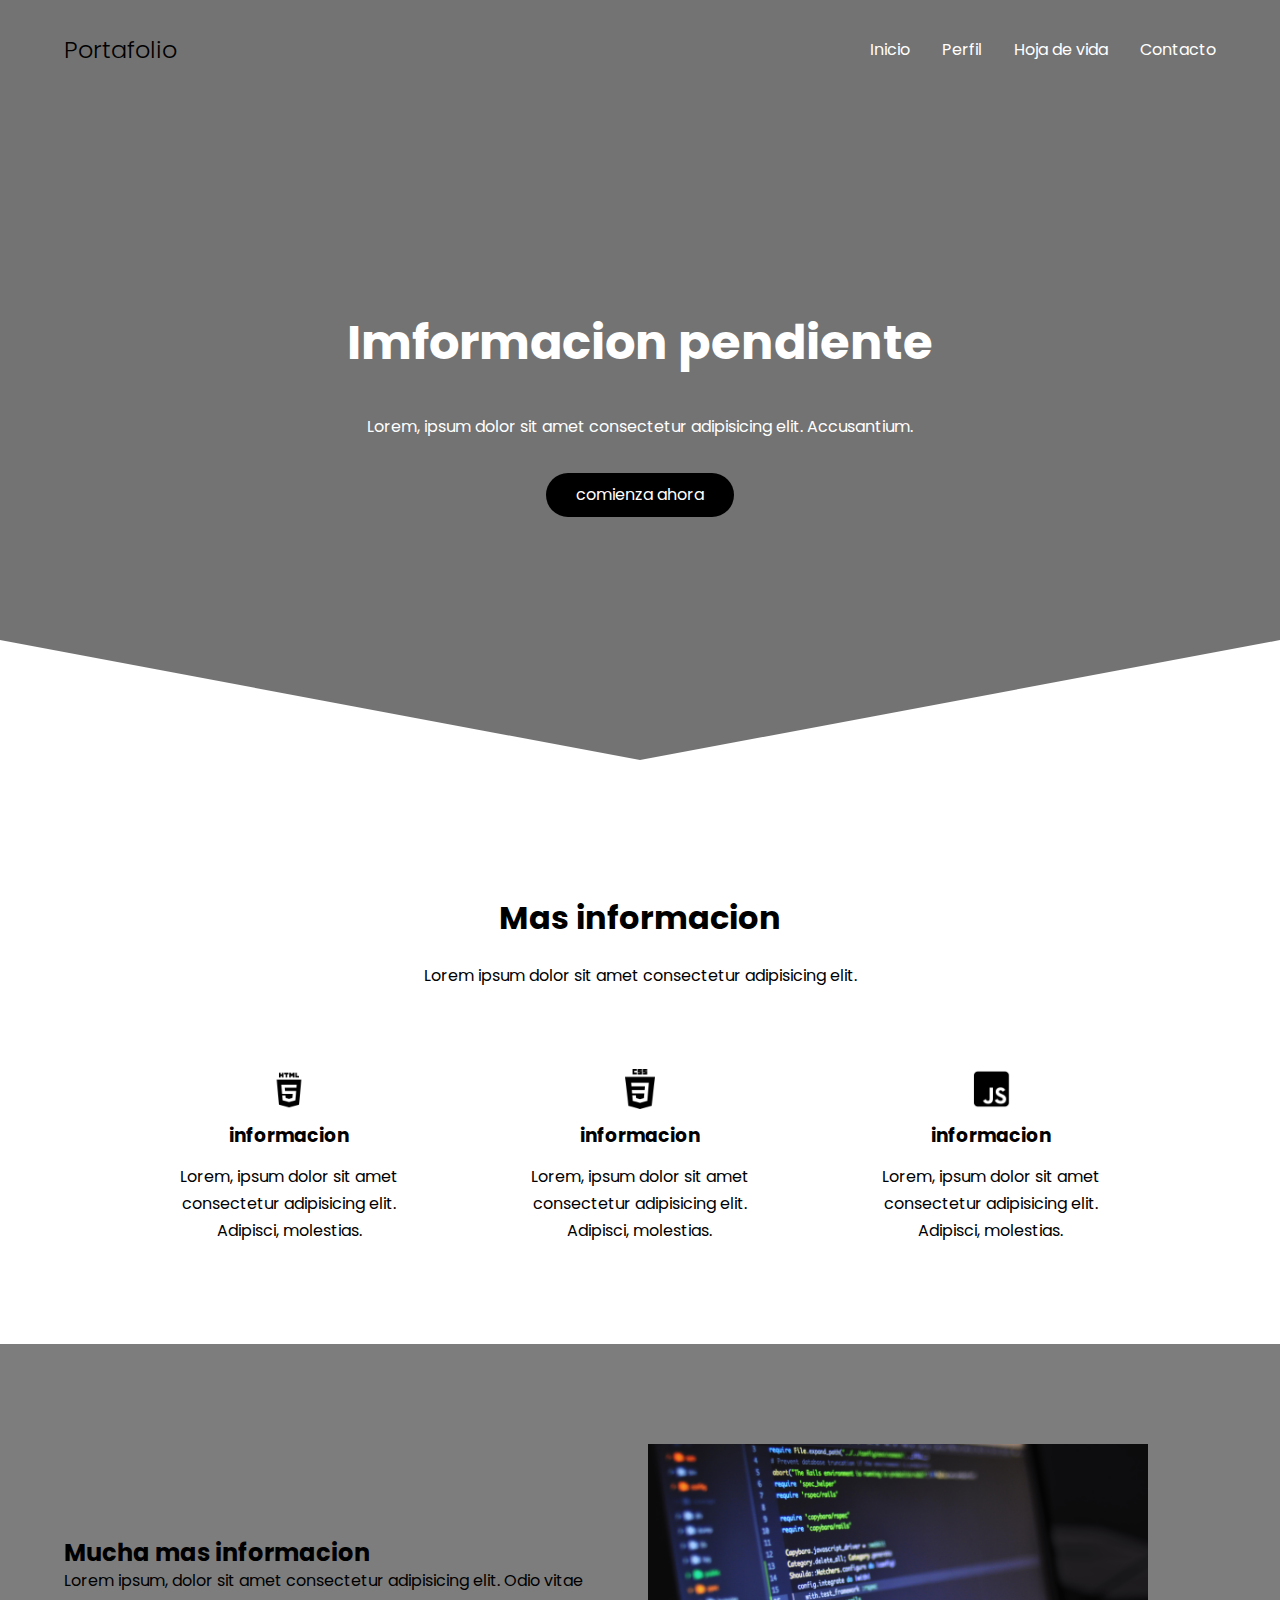
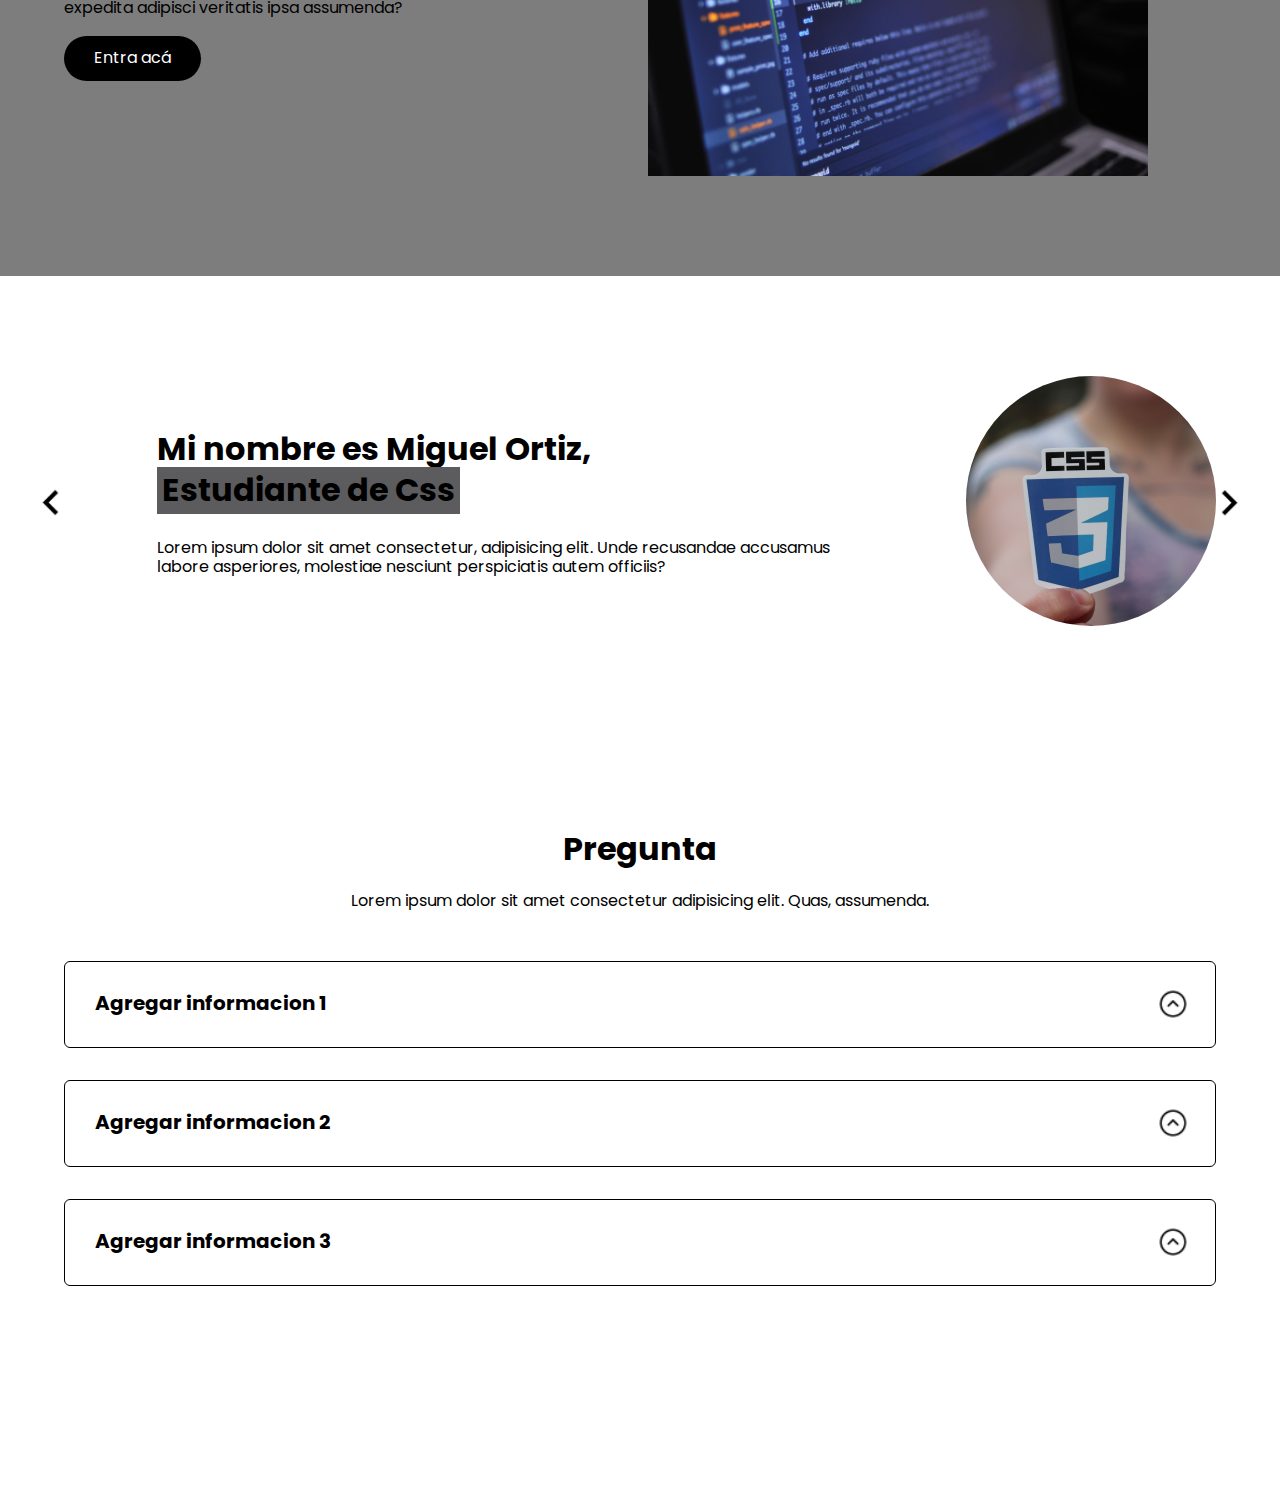
==== commit dddaeac1: "Preguntas" ====
--- a/index.html
+++ b/index.html
@@ -178,7 +178,60 @@
             </div>
             <img src="./img/arrow_right_icon.png" class="testimony_arrow right" id="next" alt="">
         </section>
-    
+
+
+        <section class="questions container">
+            <h2 class="subtitle">Pregunta</h2>
+            <p class="questions_paragraph">Lorem ipsum dolor sit amet consectetur adipisicing elit. Quas, assumenda.</p>
+
+            <section class="questions_container">
+                <article class="questions_padding">
+                    <div class="questions_answer">
+                        <h3 class="questions_title">Agregar informacion 1
+                            <span class="questions_arrow">
+                                <img src="img/arrows_circle.png" class="questions_img" alt="">
+                            </span>
+                        </h3>
+
+                        <p class="questions_show">
+                            Lorem ipsum dolor sit amet, consectetur adipisicing elit. Quaerat et perspiciatis fugiat ad facilis praesentium recusandae, natus asperiores ipsum aliquam?
+                        </p>
+                        
+                    </div>
+                </article>
+                
+                <article class="questions_padding">
+                    <div class="questions_answer">
+                        <h3 class="questions_title">Agregar informacion 2 
+                            <span class="questions_arrow">
+                                <img src="img/arrows_circle.png" class="questions_img" alt="">
+                            </span>
+                        </h3>
+
+                        <p class="questions_show">
+                            Lorem ipsum dolor sit amet, consectetur adipisicing elit. Quaerat et perspiciatis fugiat ad facilis praesentium recusandae, natus asperiores ipsum aliquam?
+                        </p>
+                        
+                    </div>
+                </article>
+
+                <article class="questions_padding">
+                    <div class="questions_answer">
+                        <h3 class="questions_title">Agregar informacion 3
+                            <span class="questions_arrow">
+                                <img src="img/arrows_circle.png" class="questions_img" alt="">
+                            </span>
+                        </h3>
+
+                        <p class="questions_show">
+                            Lorem ipsum dolor sit amet, consectetur adipisicing elit. Quaerat et perspiciatis fugiat ad facilis praesentium recusandae, natus asperiores ipsum aliquam?
+                        </p>
+                        
+                    </div>
+                </article>
+            </section>
+        </section>
+     
     </main>
     
     <script src="./js/main.js"></script>
--- a/css/style.css
+++ b/css/style.css
@@ -321,3 +321,67 @@
 .testimony_arrow.left{
     left: 2%;
 }
+
+/* questions*/
+
+.questions{
+    text-align: center;
+}
+
+.questions_container{
+    display: grid;
+    gap: 2em;
+    padding-top: 50px;
+    padding-bottom: 100px;
+}
+
+.questions_padding{
+    padding: 0;
+    transition: padding .2s;
+    border: 1px solid #000000;
+    border-radius: 6px;
+}
+
+.questions_padding--add{
+    padding-bottom: 30px ;
+}
+
+.questions_answer{
+    padding:  0 30px;
+    overflow: hidden;
+}
+
+.questions_title{
+    display: flex;
+    font-size: 20px;
+    padding: 30px 0 30px;
+    cursor: pointer;
+    color: #000000;
+    justify-content: space-between;
+}
+
+.questions_arrow{
+    border-radius: 50%;
+    display: flex;
+    width: 25px;
+    height: 25px;
+    justify-content: center;
+    align-items: center;
+    margin-left: 10px;
+    transition: transform .3s;
+}
+
+.questions_arrow--rotate{
+    transform: rotate(180deg);
+}
+
+.questions_img{
+    width: 30px;
+    height: 30px;
+    display: block;
+}
+
+.questions_show{
+    text-align: left;
+    height: 0;
+}